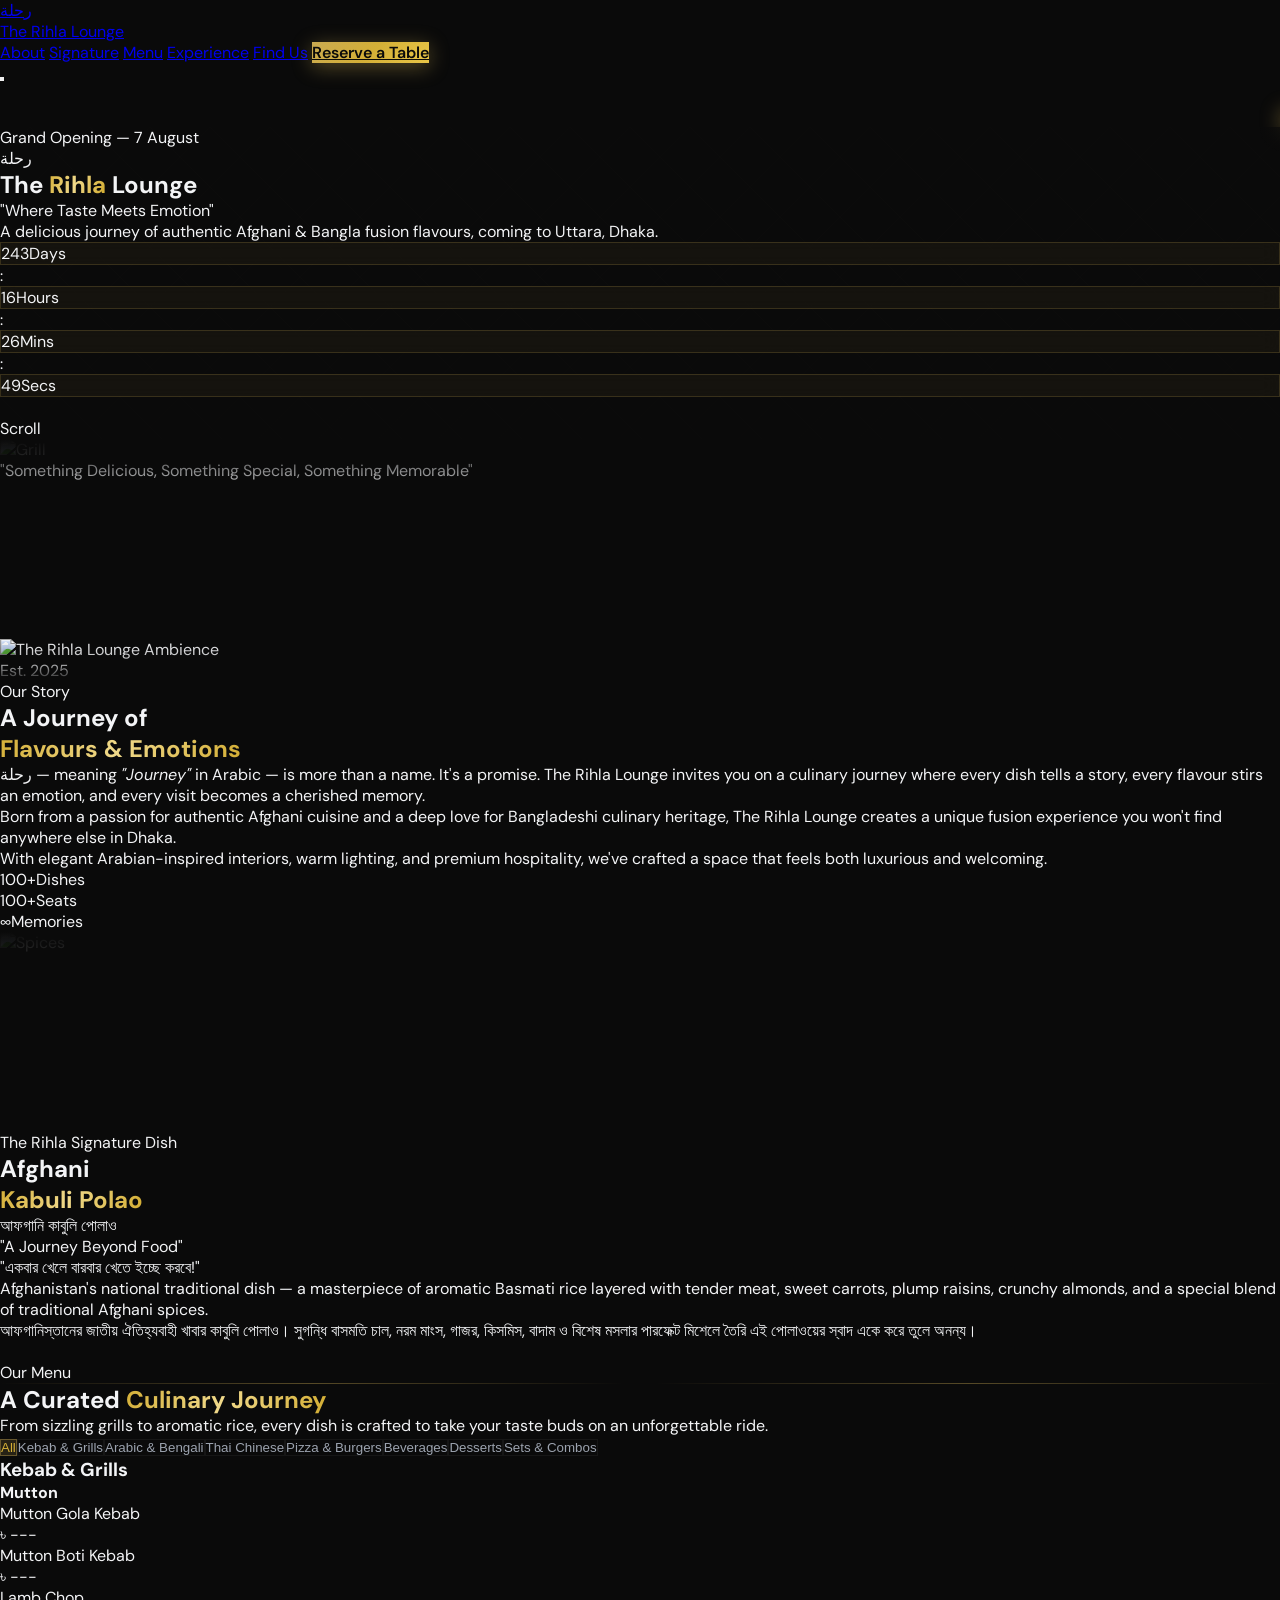
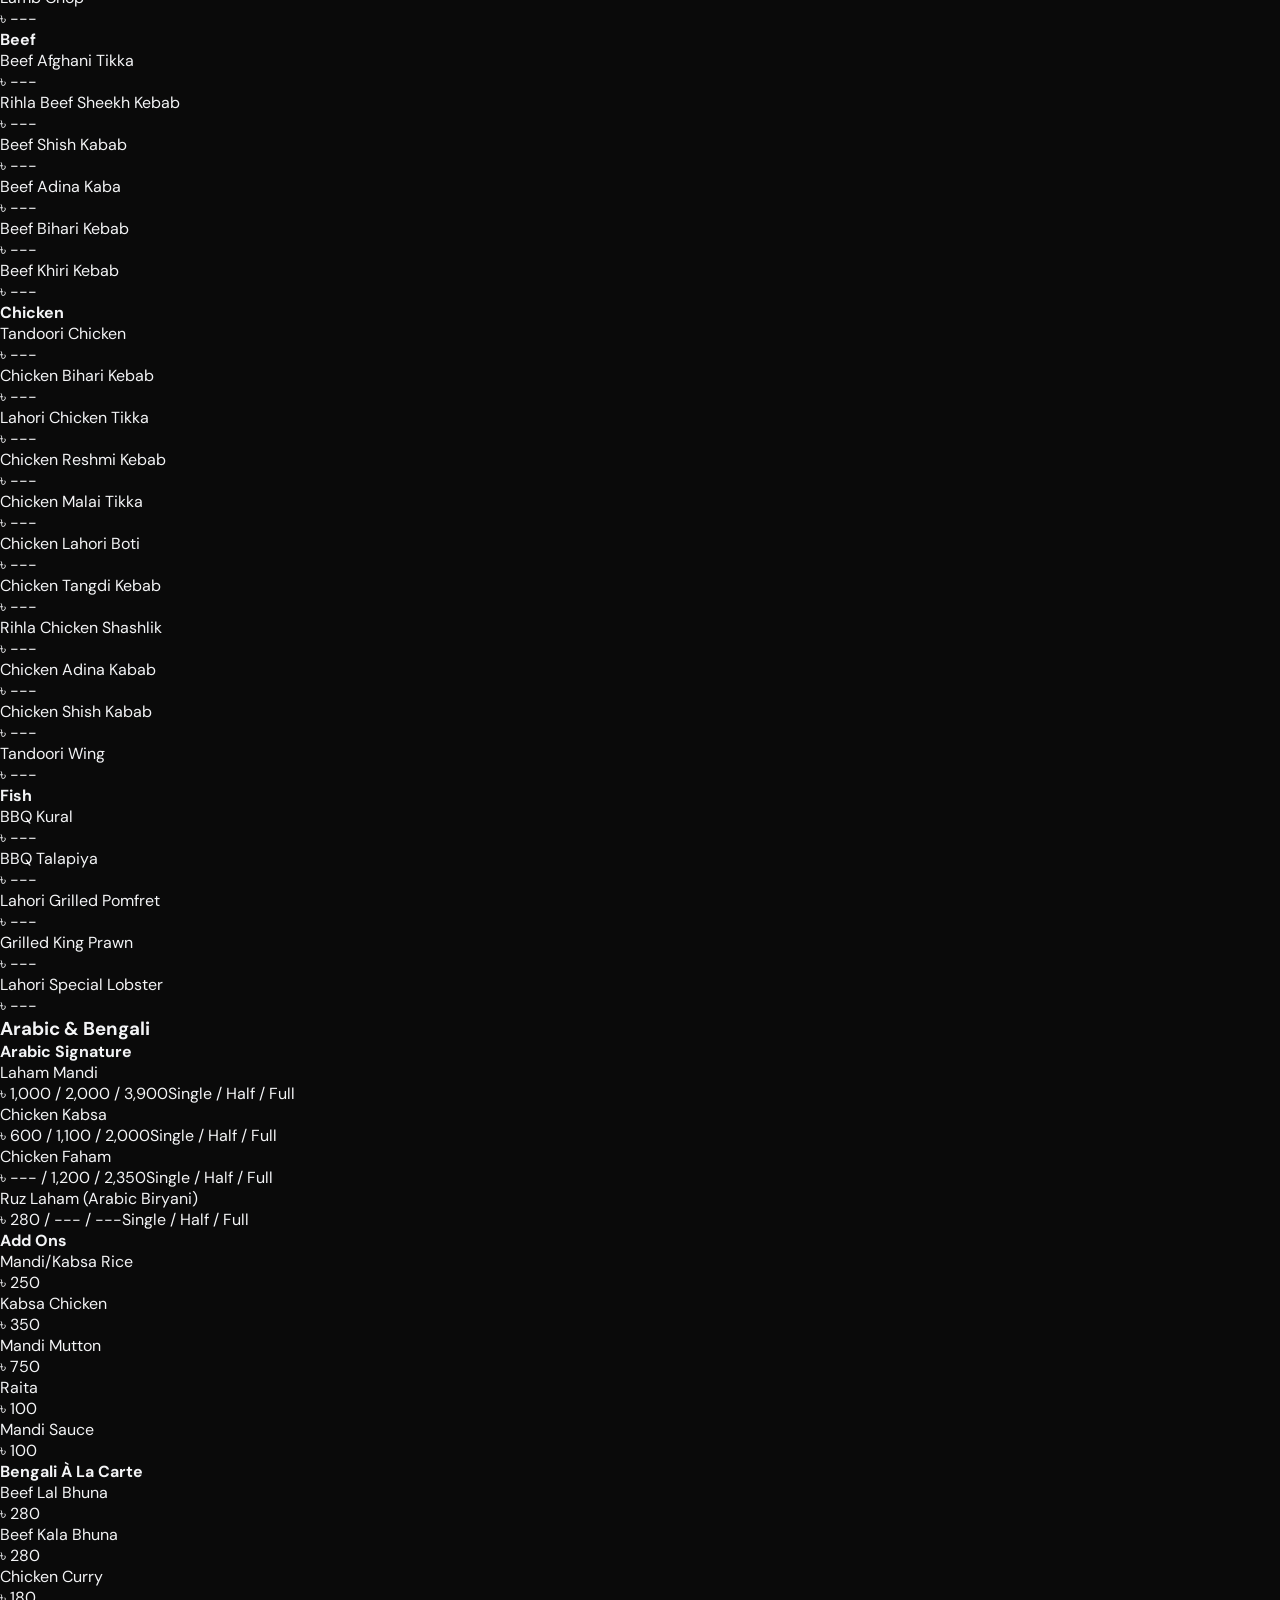
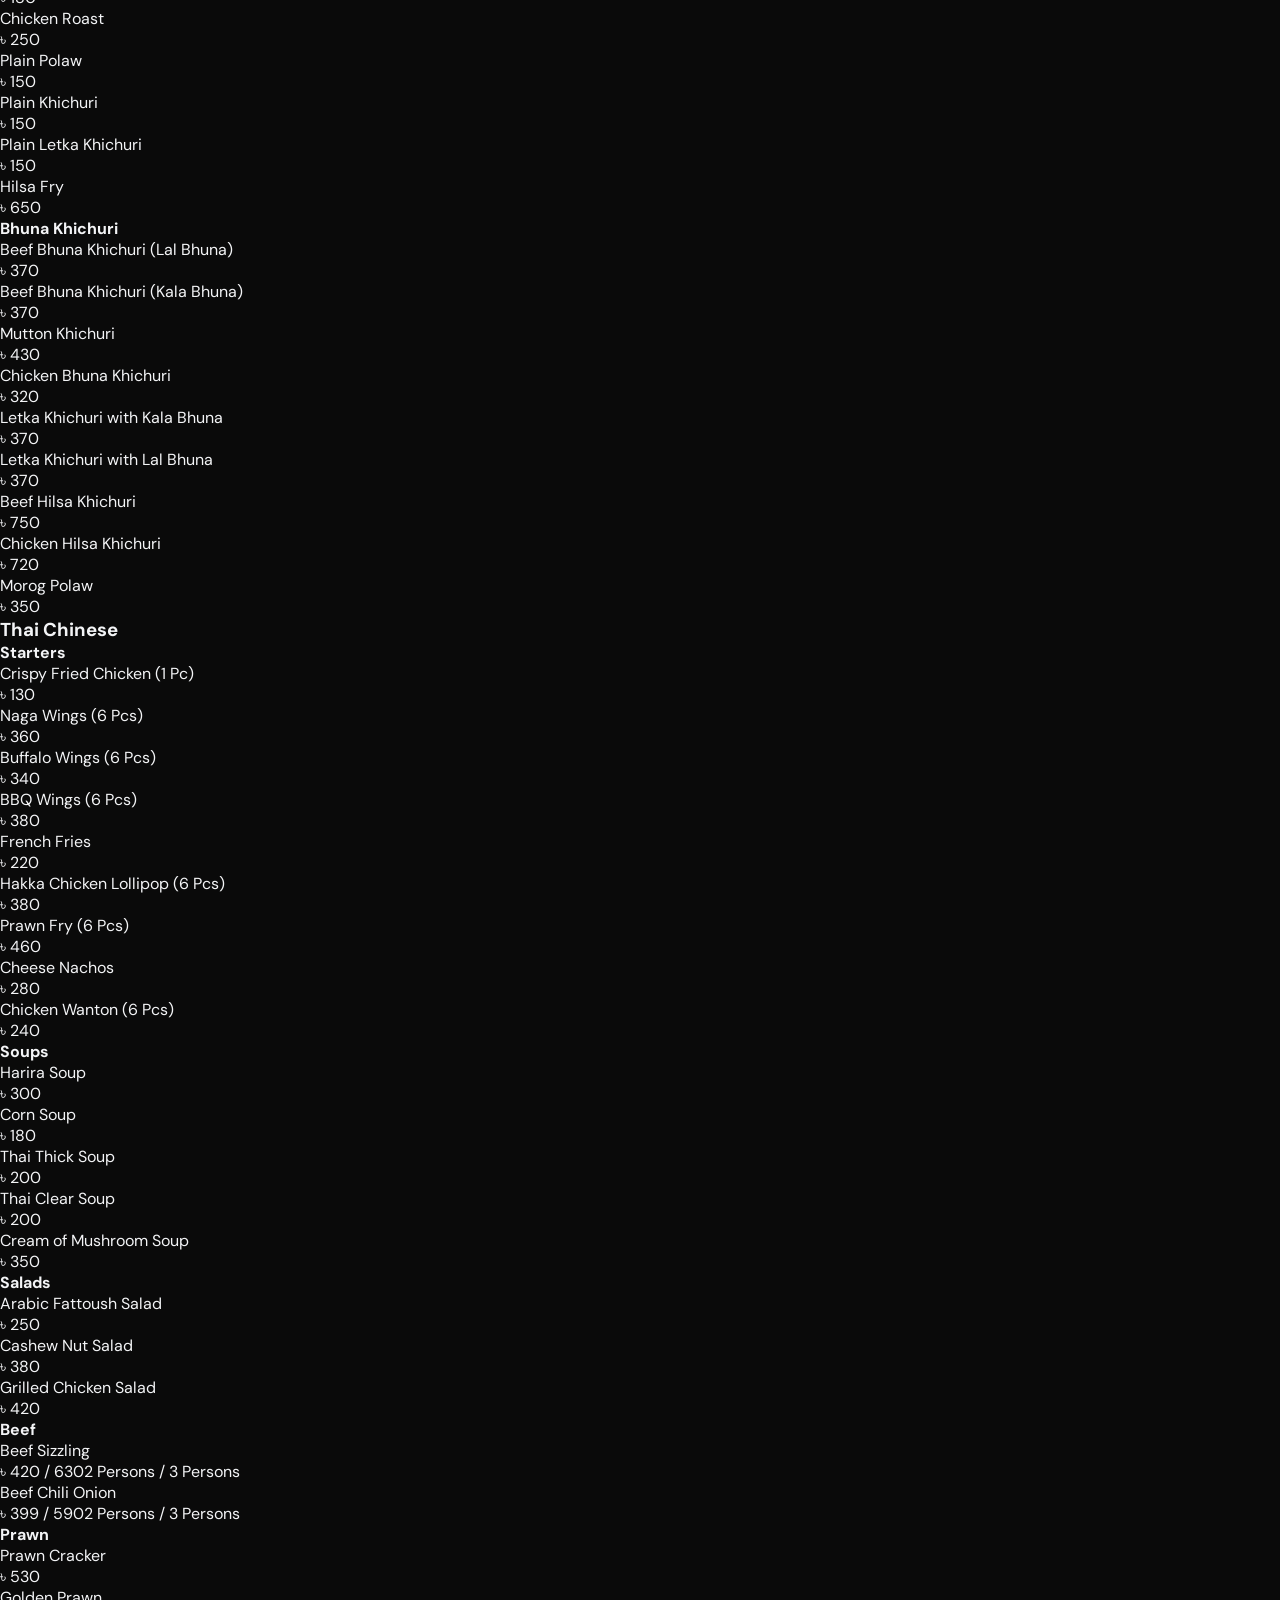
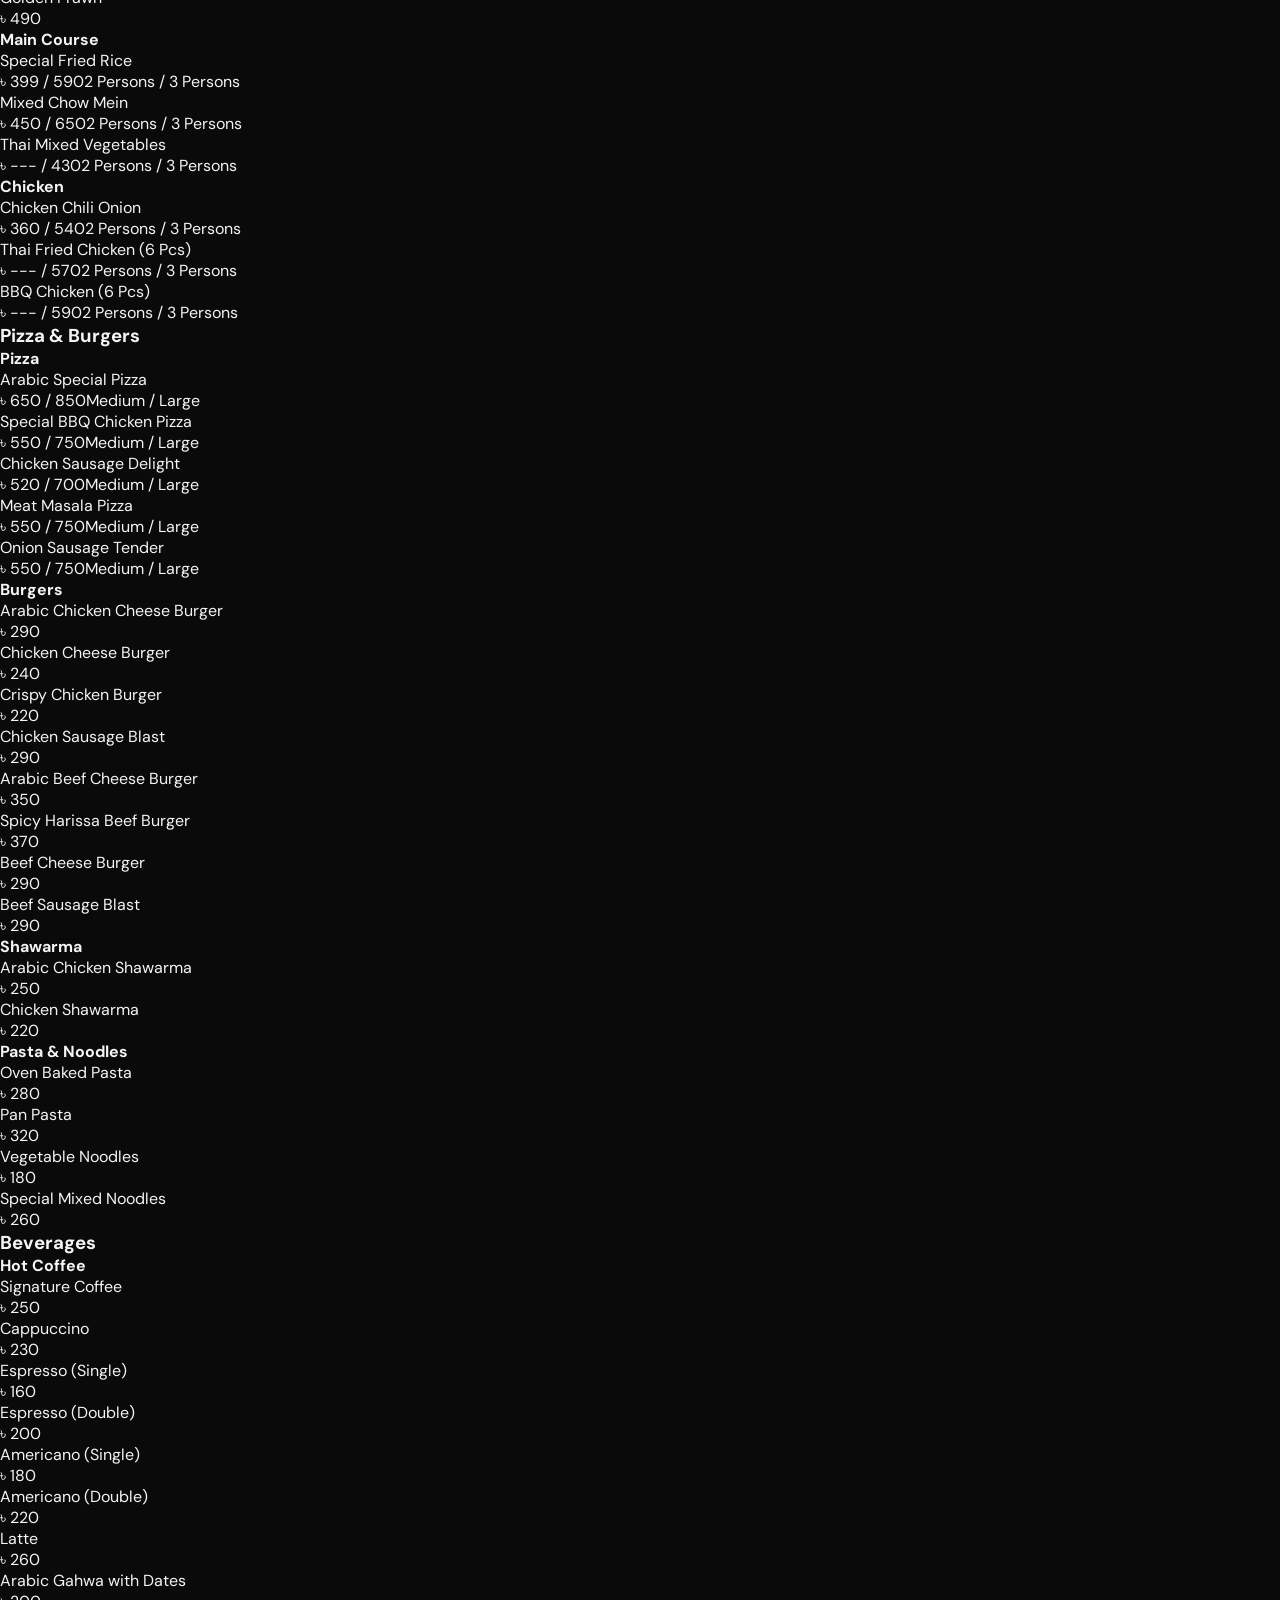
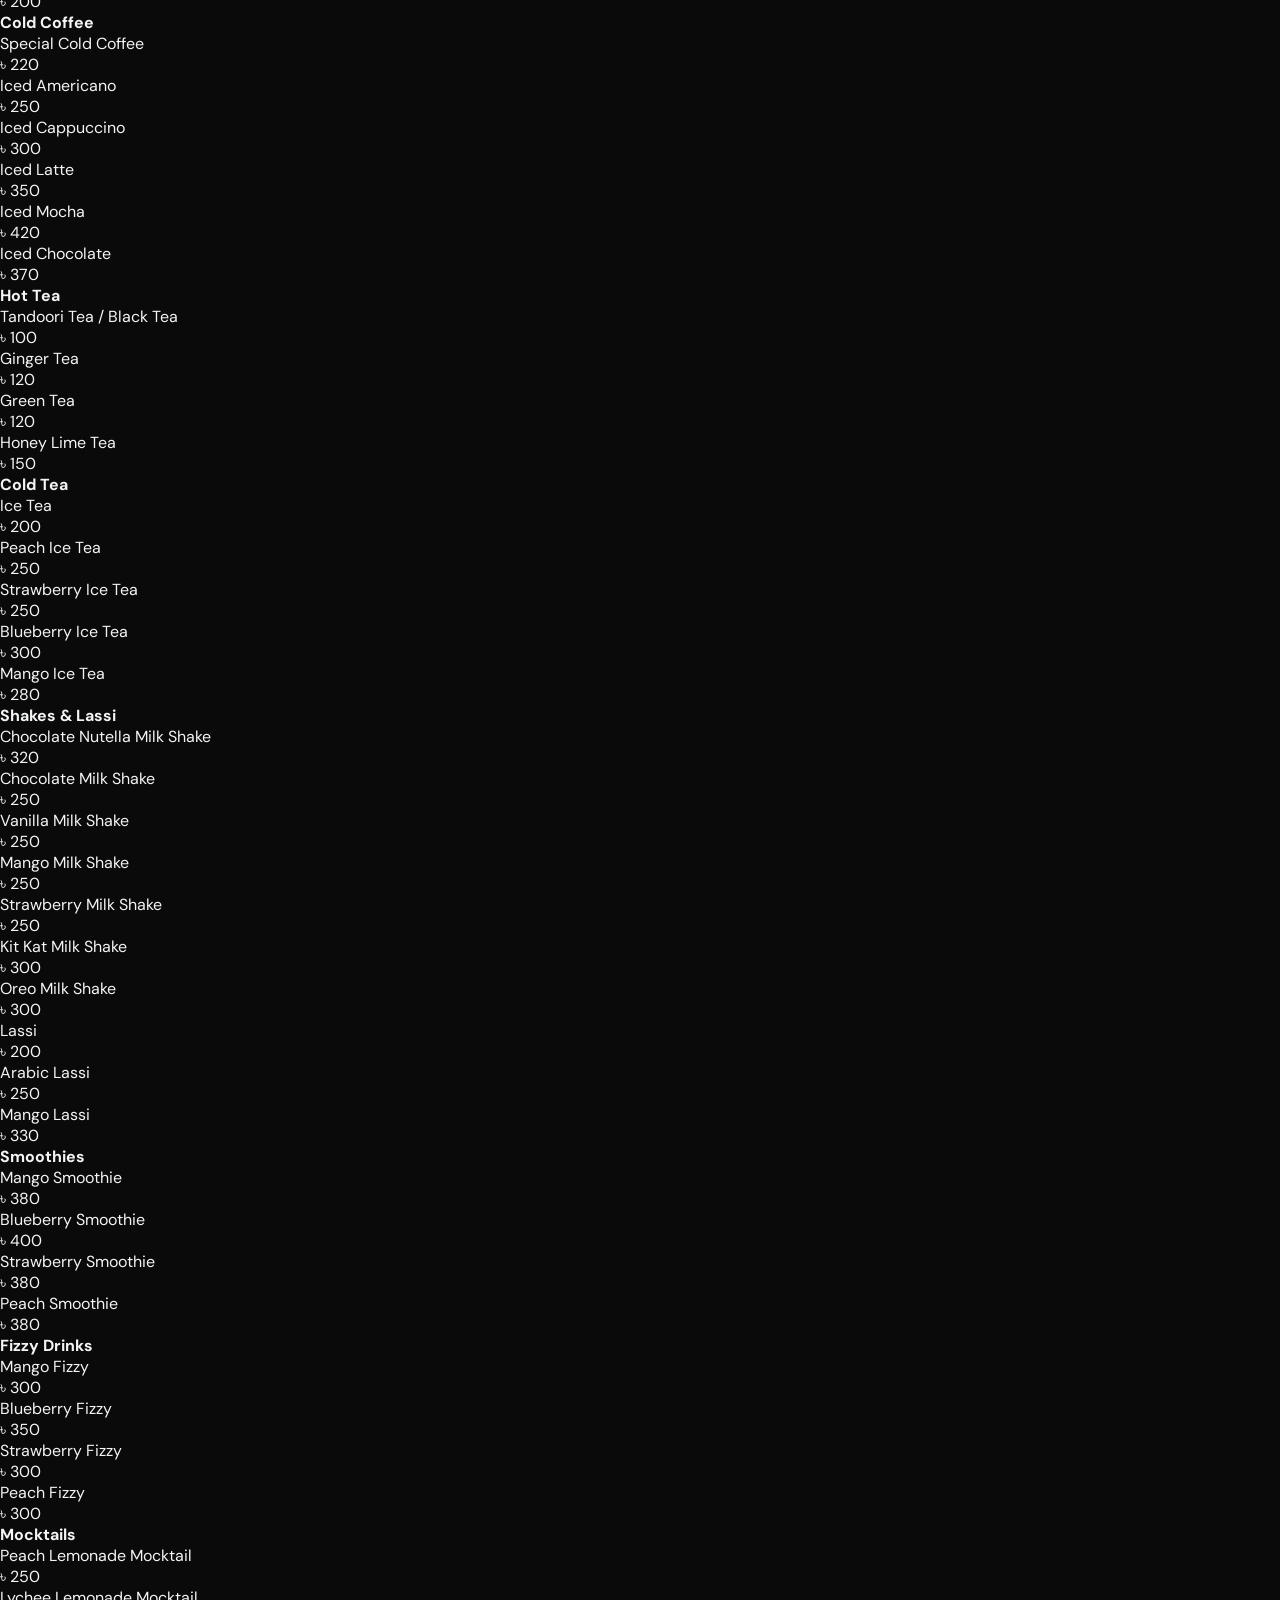
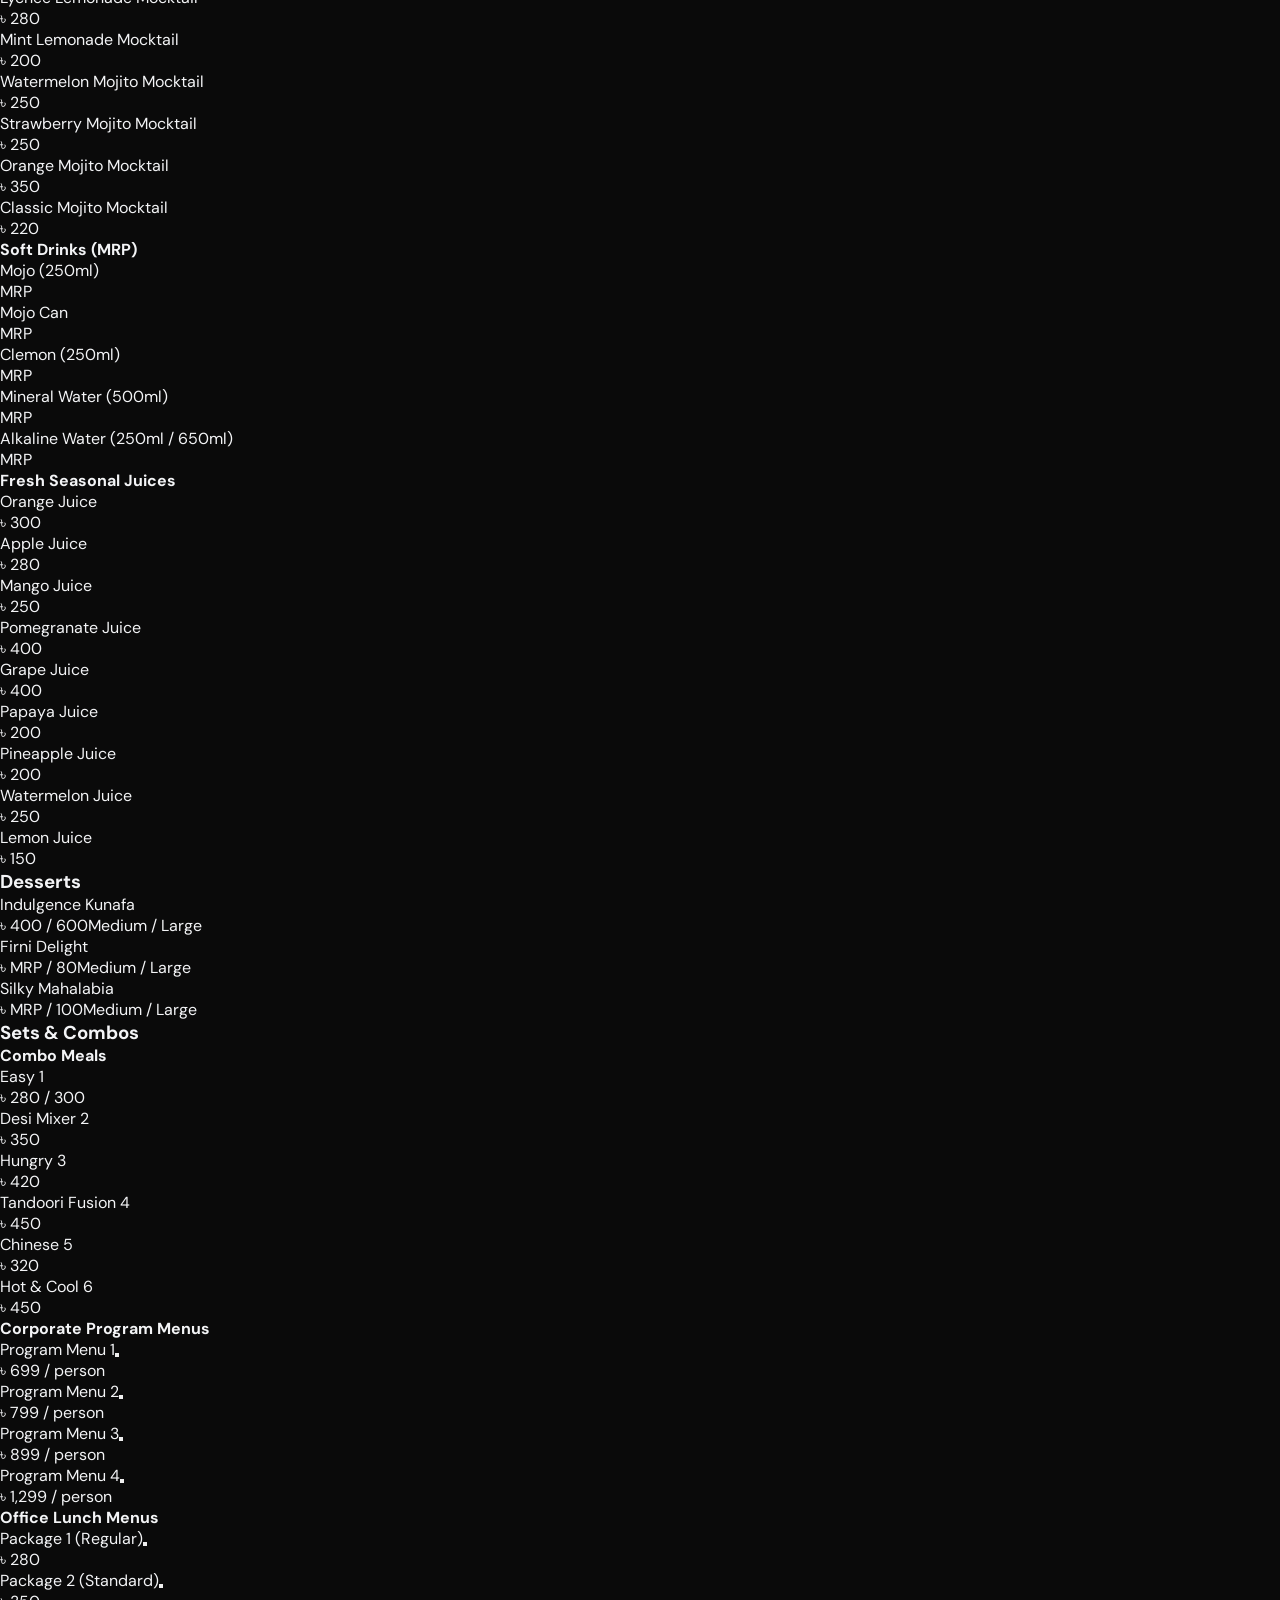
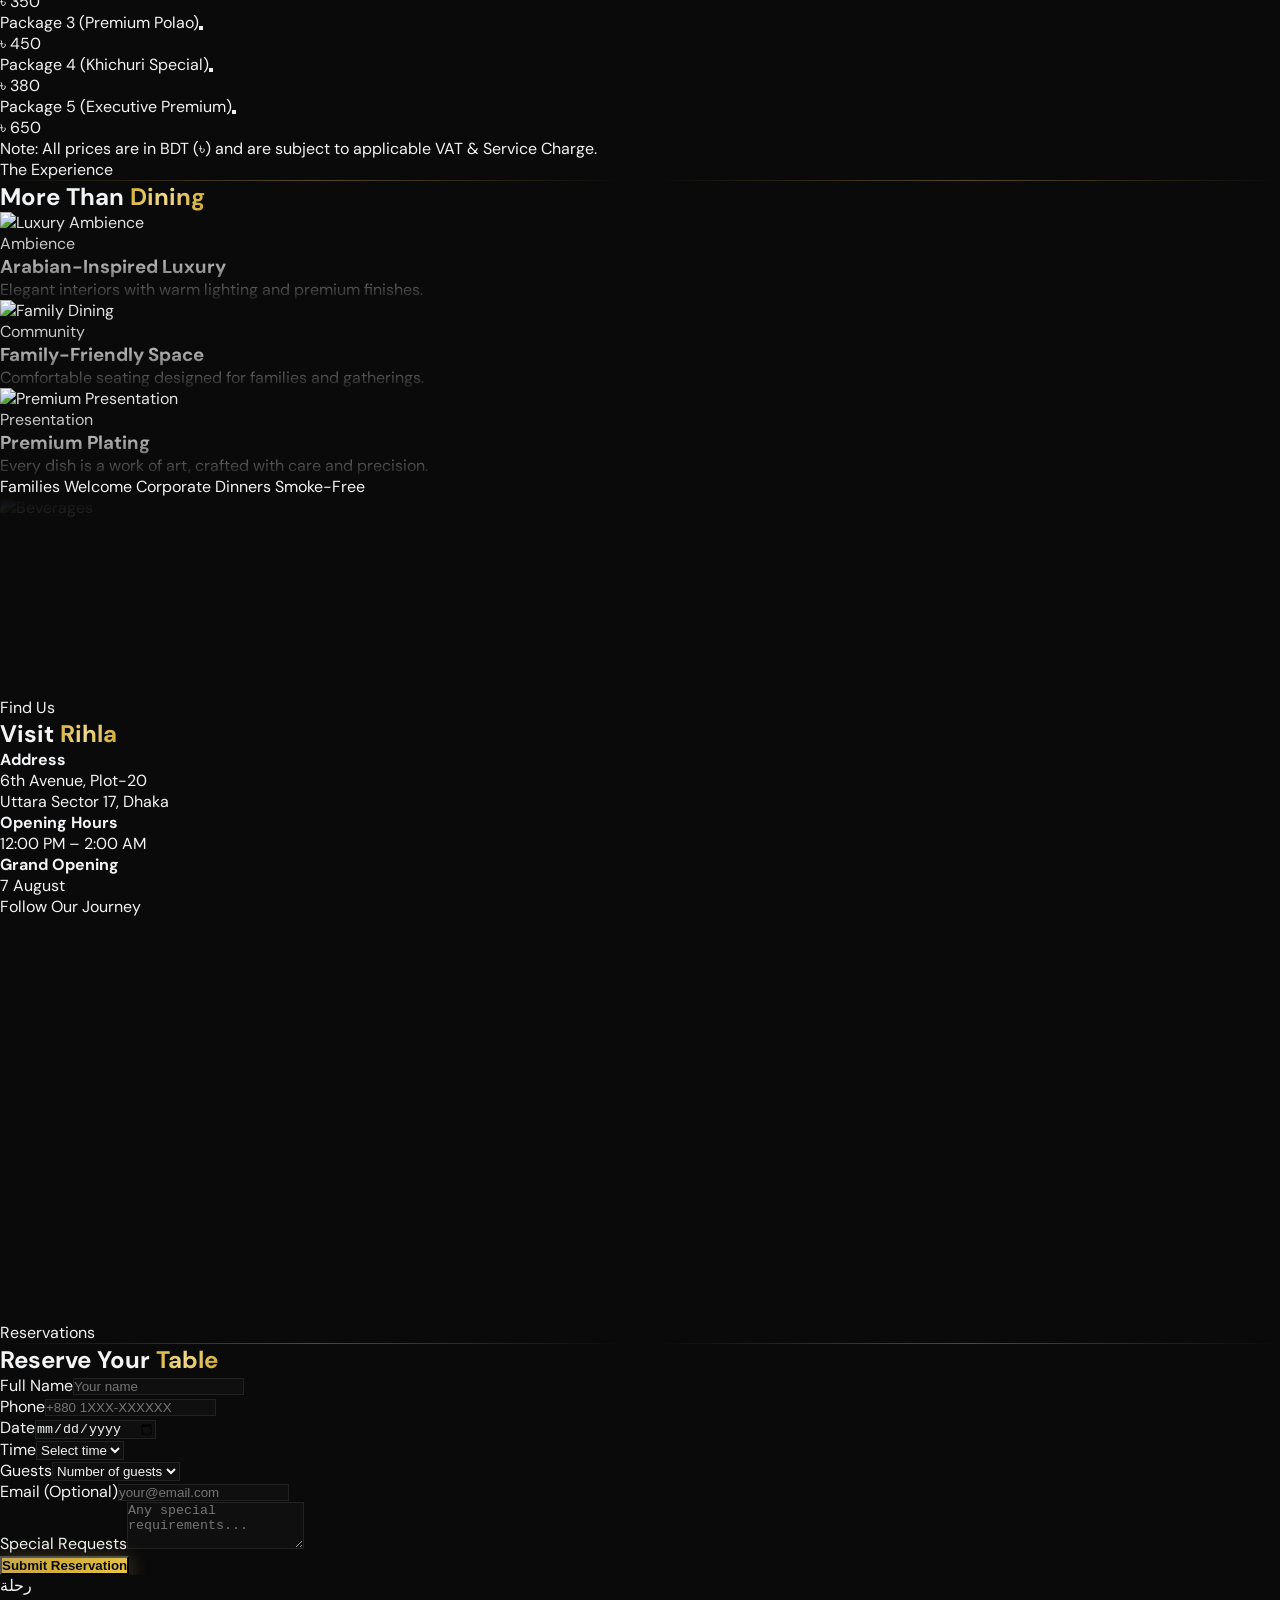
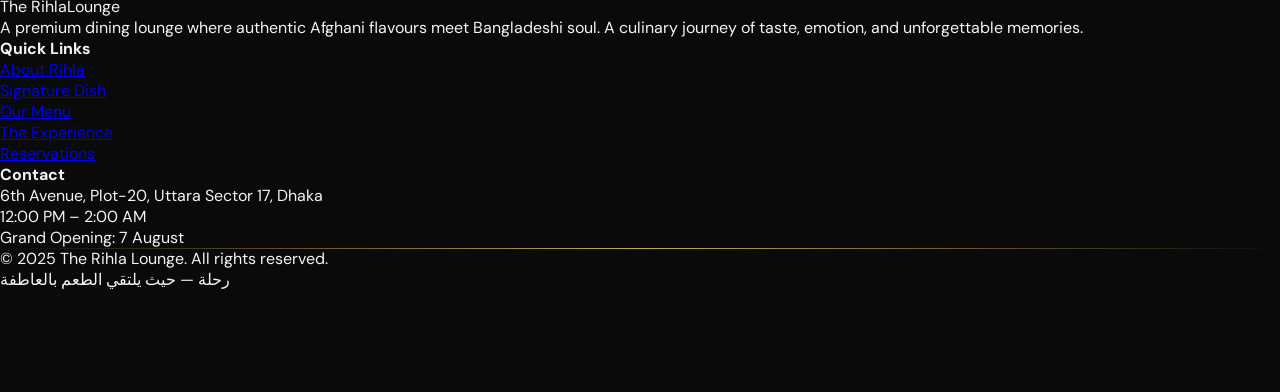
==== index.html @ 46924fee "Add menu data and styling for restaurant website - Implemented menu data structure in main.js with c" ====
<!DOCTYPE html>
<html lang="en">
<head>
  <meta charset="UTF-8">
  <meta name="viewport" content="width=device-width, initial-scale=1.0">
  <title>The Rihla (رحلة) Lounge | Where Taste Meets Emotion</title>
  <meta name="description" content="A luxury lounge experience combining authentic Afghani flavours with Bangladeshi culinary influences. Grand Opening 7 August, Uttara, Dhaka.">
  <link rel="icon" type="image/png" href="https://i.ibb.co/4nXE5pjM/Rihla-Logo-no-BG.png">
  <link rel="preconnect" href="https://fonts.googleapis.com">
  <link rel="preconnect" href="https://fonts.gstatic.com" crossorigin>
  <link href="https://fonts.googleapis.com/css2?family=Playfair+Display:ital,wght@0,400;0,500;0,600;0,700;1,400;1,500&family=DM+Sans:wght@300;400;500;600;700&family=Amiri:wght@400;700&display=swap" rel="stylesheet">
  <script src="https://cdn.tailwindcss.com"></script>
  <script src="https://code.iconify.design/3/3.1.0/iconify.min.js"></script>
  <script>
    tailwind.config = {
      theme: {
        extend: {
          colors: {
            gold: { 50: '#FDF8E8', 100: '#F9EDC4', 200: '#F0D98A', 300: '#E8C547', 400: '#D4AF37', 500: '#C8A951', 600: '#B8942E', 700: '#96751F', 800: '#6B5416', 900: '#3D300D' },
            dark: { 50: '#2A2A2A', 100: '#1F1F1F', 200: '#1A1A1A', 300: '#151515', 400: '#111111', 500: '#0D0D0D', 600: '#0A0A0A', 700: '#070707',* 800: '#050505', 900: '#030303' }
          },
          fontFamily: { display: ['Playfair Display', 'serif'], body: ['DM Sans', 'sans-serif'], arabic: ['Amiri', 'serif'] }
        }
      }
    }
  </script>
<link rel="stylesheet" href="styles.css">
</head>
<body>

  <!-- NAVIGATION -->
  <nav id="navbar" class="fixed top-0 left-0 right-0 z-50 transition-all duration-500" style="background: transparent; border-bottom: 1px solid transparent;">
    <div class="max-w-7xl mx-auto px-6 h-20 flex items-center justify-between">
      <a href="#hero" class="flex items-center group">
        <div class="w-10 h-10 rounded-full border border-gold-500/50 flex items-center justify-center group-hover:border-gold-400 transition-colors">
          <span class="font-arabic text-gold-400 text-lg leading-none">رحلة</span>
        </div>
        <div class="ml-3">
          <span class="font-display text-lg font-semibold tracking-wide text-white">The Rihla</span>
          <span class="block text-[10px] uppercase tracking-[0.2em] text-gold-500/70 -mt-0.5">Lounge</span>
        </div>
      </a>
      <div class="hidden lg:flex items-center gap-8">
        <a href="#about" class="text-sm text-neutral-400 hover:text-gold-400 transition-colors">About</a>
        <a href="#signature" class="text-sm text-neutral-400 hover:text-gold-400 transition-colors">Signature</a>
        <a href="#menu" class="text-sm text-neutral-400 hover:text-gold-400 transition-colors">Menu</a>
        <a href="#experience" class="text-sm text-neutral-400 hover:text-gold-400 transition-colors">Experience</a>
        <a href="#location" class="text-sm text-neutral-400 hover:text-gold-400 transition-colors">Find Us</a>
        <a href="#reservation" class="btn-gold px-6 py-2.5 rounded-full text-sm">Reserve a Table</a>
      </div>
      <button id="menuBtn" class="lg:hidden w-10 h-10 flex flex-col items-center justify-center gap-1.5" aria-label="Menu">
        <span class="w-6 h-0.5 bg-gold-400 transition-all duration-300" id="bar1"></span>
        <span class="w-6 h-0.5 bg-gold-400 transition-all duration-300" id="bar2"></span>
        <span class="w-4 h-0.5 bg-gold-400 transition-all duration-300 ml-auto" id="bar3"></span>
      </button>
    </div>
  </nav>

  <!-- MOBILE MENU -->
  <div id="mobileMenu" class="mobile-menu fixed inset-0 z-40 backdrop-blur-xl flex flex-col items-center justify-center gap-8">
    <a href="#about" class="mobile-link text-2xl font-display text-white hover:text-gold-400 transition-colors">About</a>
    <a href="#signature" class="mobile-link text-2xl font-display text-white hover:text-gold-400 transition-colors">Signature</a>
    <a href="#menu" class="mobile-link text-2xl font-display text-white hover:text-gold-400 transition-colors">Menu</a>
    <a href="#experience" class="mobile-link text-2xl font-display text-white hover:text-gold-400 transition-colors">Experience</a>
    <a href="#location" class="mobile-link text-2xl font-display text-white hover:text-gold-400 transition-colors">Find Us</a>
    <div class="mt-4"><a href="#reservation" class="mobile-link btn-gold px-8 py-3 rounded-full text-sm">Reserve a Table</a></div>
  </div>

  <!-- HERO -->
  <section id="hero" class="bg-section bg-hero min-h-screen flex items-center justify-center arabian-pattern overflow-hidden">
    <div class="hero-glow absolute inset-0"></div>
    <div class="absolute top-1/4 left-1/2 -translate-x-1/2 -translate-y-1/2 w-[600px] h-[600px] bg-gold-500/5 rounded-full blur-[120px]"></div>
    <div id="particles" class="absolute inset-0 pointer-events-none"></div>
    <div class="relative z-10 text-center px-6 max-w-4xl mx-auto pt-20">
      <div class="reveal inline-flex items-center gap-2.5 px-5 py-2 rounded-full border border-gold-500/20 bg-gold-500/5 backdrop-blur-md mb-8">
        <span class="w-2 h-2 rounded-full bg-gold-400 pulse-dot"></span>
        <span class="text-xs uppercase tracking-[0.2em] text-gold-400 font-medium">Grand Opening — 7 August</span>
      </div>
      <p class="reveal reveal-delay-1 font-arabic text-4xl md:text-5xl text-gold-500/30 mb-4">رحلة</p>
      <h1 class="reveal reveal-delay-1 font-display text-5xl md:text-7xl lg:text-8xl font-semibold tracking-tight leading-[1.05] mb-6">
        <span class="text-white">The </span><span class="gold-shimmer">Rihla</span>
        <span class="block text-3xl md:text-4xl lg:text-5xl font-normal text-neutral-400 mt-2 tracking-wide">Lounge</span>
      </h1>
      <div class="reveal reveal-delay-2 flex items-center justify-center gap-4 mb-6">
        <div class="w-16 h-px bg-gradient-to-r from-transparent to-gold-500/50"></div>
        <span class="iconify text-gold-500/60" data-icon="lucide:sparkles" data-width="16"></span>
        <div class="w-16 h-px bg-gradient-to-l from-transparent to-gold-500/50"></div>
      </div>
      <p class="reveal reveal-delay-2 font-display text-xl md:text-2xl text-gold-300/80 italic mb-3">"Where Taste Meets Emotion"</p>
      <p class="reveal reveal-delay-3 text-neutral-500 text-sm md:text-base max-w-xl mx-auto mb-10">A delicious journey of authentic Afghani & Bangla fusion flavours, coming to Uttara, Dhaka.</p>
      <div class="reveal reveal-delay-3 flex items-center justify-center gap-3 md:gap-5 mb-12">
        <div class="countdown-box rounded-xl px-4 py-3 md:px-6 md:py-4 min-w-[70px] md:min-w-[85px]"><span id="days" class="block text-2xl md:text-3xl font-display font-semibold text-gold-400">--</span><span class="text-[10px] uppercase tracking-widest text-neutral-500">Days</span></div>
        <span class="text-gold-500/40 text-2xl font-light">:</span>
        <div class="countdown-box rounded-xl px-4 py-3 md:px-6 md:py-4 min-w-[70px] md:min-w-[85px]"><span id="hours" class="block text-2xl md:text-3xl font-display font-semibold text-gold-400">--</span><span class="text-[10px] uppercase tracking-widest text-neutral-500">Hours</span></div>
        <span class="text-gold-500/40 text-2xl font-light">:</span>
        <div class="countdown-box rounded-xl px-4 py-3 md:px-6 md:py-4 min-w-[70px] md:min-w-[85px]"><span id="minutes" class="block text-2xl md:text-3xl font-display font-semibold text-gold-400">--</span><span class="text-[10px] uppercase tracking-widest text-neutral-500">Mins</span></div>
        <span class="text-gold-500/40 text-2xl font-light">:</span>
        <div class="countdown-box rounded-xl px-4 py-3 md:px-6 md:py-4 min-w-[70px] md:min-w-[85px]"><span id="seconds" class="block text-2xl md:text-3xl font-display font-semibold text-gold-400">--</span><span class="text-[10px] uppercase tracking-widest text-neutral-500">Secs</span></div>
      </div>
      <div class="reveal reveal-delay-4 flex flex-col sm:flex-row items-center justify-center gap-4">
        <a href="#reservation" class="btn-gold px-8 py-3.5 rounded-full text-sm tracking-wide">Reserve Your Table</a>
        <a href="#menu" class="btn-outline-gold px-8 py-3.5 rounded-full text-sm tracking-wide">Explore Menu</a>
      </div>
    </div>
    <div class="absolute bottom-8 left-1/2 -translate-x-1/2 flex flex-col items-center gap-2 animate-bounce">
      <span class="text-[10px] uppercase tracking-widest text-neutral-600">Scroll</span>
      <span class="iconify text-gold-500/40" data-icon="lucide:chevron-down" data-width="18"></span>
    </div>
  </section>

  <!-- IMAGE DIVIDER 1 -->
  <div class="img-divider">
    <img src="https://picsum.photos/seed/smoky-charcoal-grill-meat/1920/400.jpg" alt="Grill" loading="lazy">
    <div class="absolute inset-0 z-10 flex items-center justify-center">
      <p class="reveal font-display text-lg md:text-2xl text-white/80 italic tracking-wide">"Something Delicious, Something Special, Something Memorable"</p>
    </div>
  </div>

  <!-- ABOUT -->
  <section id="about" class="bg-section bg-about py-24 md:py-32">
    <div class="max-w-7xl mx-auto px-6">
      <div class="grid md:grid-cols-2 gap-12 md:gap-20 items-center">
        <div class="reveal img-overlay rounded-2xl">
          <img src="https://picsum.photos/seed/rihla-luxury-ambience-gold/700/900.jpg" alt="The Rihla Lounge Ambience" class="w-full h-[400px] md:h-[550px] object-cover rounded-2xl">
          <div class="absolute bottom-6 left-6 z-10"><span class="inline-block px-4 py-1.5 rounded-full bg-gold-500/10 border border-gold-500/20 text-gold-400 text-xs uppercase tracking-widest backdrop-blur-md">Est. 2025</span></div>
        </div>
        <div>
          <div class="reveal"><span class="text-xs uppercase tracking-[0.25em] text-gold-500/70 font-medium">Our Story</span><div class="w-12 h-0.5 bg-gold-500/40 mt-3 mb-6"></div></div>
          <h2 class="reveal reveal-delay-1 font-display text-3xl md:text-5xl font-semibold leading-tight mb-6">A Journey of<br><span class="gold-shimmer">Flavours & Emotions</span></h2>
          <div class="reveal reveal-delay-2 space-y-4 text-neutral-400 text-sm md:text-base leading-relaxed">
            <p><span class="font-arabic text-gold-400 text-lg">رحلة</span> — meaning <em>"Journey"</em> in Arabic — is more than a name. It's a promise. The Rihla Lounge invites you on a culinary journey where every dish tells a story, every flavour stirs an emotion, and every visit becomes a cherished memory.</p>
            <p>Born from a passion for authentic Afghani cuisine and a deep love for Bangladeshi culinary heritage, The Rihla Lounge creates a unique fusion experience you won't find anywhere else in Dhaka.</p>
            <p>With elegant Arabian-inspired interiors, warm lighting, and premium hospitality, we've crafted a space that feels both luxurious and welcoming.</p>
          </div>
          <div class="reveal reveal-delay-3 grid grid-cols-3 gap-6 mt-10 pt-10 border-t border-white/5">
            <div><span class="block text-2xl md:text-3xl font-display font-semibold text-gold-400">100+</span><span class="text-xs text-neutral-500 uppercase tracking-wider">Dishes</span></div>
            <div><span class="block text-2xl md:text-3xl font-display font-semibold text-gold-400">100+</span><span class="text-xs text-neutral-500 uppercase tracking-wider">Seats</span></div>
            <div><span class="block text-2xl md:text-3xl font-display font-semibold text-gold-400">∞</span><span class="text-xs text-neutral-500 uppercase tracking-wider">Memories</span></div>
          </div>
        </div>
      </div>
    </div>
  </section>

  <!-- IMAGE DIVIDER 2 -->
  <div class="img-divider">
    <img src="https://picsum.photos/seed/arabic-spices-saffron-golden/1920/400.jpg" alt="Spices" loading="lazy">
  </div>

  <!-- SIGNATURE DISH -->
  <section id="signature" class="bg-section bg-signature py-24 md:py-32 overflow-hidden">
    <div class="max-w-7xl mx-auto px-6">
      <div class="max-w-xl">
        <div class="reveal"><span class="inline-flex items-center gap-2 px-4 py-1.5 rounded-full border border-gold-500/20 bg-gold-500/10 backdrop-blur-md mb-6"><span class="iconify text-gold-400" data-icon="lucide:crown" data-width="13"></span><span class="text-[10px] uppercase tracking-[0.2em] text-gold-400 font-medium">The Rihla Signature Dish</span></span></div>
        <h2 class="reveal reveal-delay-1 font-display text-3xl md:text-5xl font-semibold leading-tight mb-1">Afghani<br><span class="gold-shimmer">Kabuli Polao</span></h2>
        <p class="reveal reveal-delay-1 font-arabic text-2xl md:text-3xl text-gold-500/40 mb-5">আফগানি কাবুলি পোলাও</p>
        <p class="reveal reveal-delay-2 font-display text-lg text-gold-400/70 italic mb-2">"A Journey Beyond Food"</p>
        <p class="reveal reveal-delay-2 text-warm-400/80 text-sm mb-6">"একবার খেলে বারবার খেতে ইচ্ছে করবে!"</p>
        <div class="reveal reveal-delay-2 space-y-4 text-neutral-400 text-sm md:text-base leading-relaxed mb-8">
          <p>Afghanistan's national traditional dish — a masterpiece of aromatic Basmati rice layered with tender meat, sweet carrots, plump raisins, crunchy almonds, and a special blend of traditional Afghani spices.</p>
          <p class="text-neutral-500 text-sm leading-relaxed">আফগানিস্তানের জাতীয় ঐতিহ্যবাহী খাবার কাবুলি পোলাও। সুগন্ধি বাসমতি চাল, নরম মাংস, গাজর, কিসমিস, বাদাম ও বিশেষ মসলার পারফেক্ট মিশেলে তৈরি এই পোলাওয়ের স্বাদ একে করে তুলে অনন্য।</p>
        </div>
        <div class="reveal reveal-delay-3 flex flex-wrap gap-3">
          <span class="px-4 py-1.5 rounded-full border border-gold-500/15 bg-gold-500/5 text-gold-400/80 text-xs">Basmati Rice</span>
          <span class="px-4 py-1.5 rounded-full border border-gold-500/15 bg-gold-500/5 text-gold-400/80 text-xs">Tender Meat</span>
          <span class="px-4 py-1.5 rounded-full border border-gold-500/15 bg-gold-500/5 text-gold-400/80 text-xs">Carrots & Raisins</span>
          <span class="px-4 py-1.5 rounded-full border border-gold-500/15 bg-gold-500/5 text-gold-400/80 text-xs">Almonds</span>
          <span class="px-4 py-1.5 rounded-full border border-gold-500/15 bg-gold-500/5 text-gold-400/80 text-xs">Special Spices</span>
        </div>
      </div>
    </div>
  </section>

  <!-- MENU SECTION -->
  <section id="menu" class="relative py-24 md:py-32">
    <div class="absolute inset-0 arabian-pattern"></div>
    <div class="relative z-10 max-w-5xl mx-auto px-6">
      <div class="text-center mb-12">
        <span class="reveal text-xs uppercase tracking-[0.25em] text-gold-500/70 font-medium">Our Menu</span>
        <div class="reveal reveal-delay-1 ornament-divider max-w-xs mx-auto mt-4 mb-6"><span class="iconify text-gold-500/50" data-icon="lucide:utensils" data-width="16"></span></div>
        <h2 class="reveal reveal-delay-1 font-display text-3xl md:text-5xl font-semibold mb-4">A Curated <span class="gold-shimmer">Culinary Journey</span></h2>
        <p class="reveal reveal-delay-2 text-neutral-500 text-sm md:text-base max-w-xl mx-auto mb-10">From sizzling grills to aromatic rice, every dish is crafted to take your taste buds on an unforgettable ride.</p>
      </div>
      <div class="reveal reveal-delay-2 flex flex-wrap justify-center gap-2 mb-10" id="menuTabs"></div>
      <div id="menuContent" class="bg-dark-300/30 backdrop-blur-sm border border-white/5 rounded-2xl p-6 md:p-10"></div>
      <p class="reveal text-center text-neutral-700 text-xs mt-6 tracking-wide">Note: All prices are in BDT (৳) and are subject to applicable VAT & Service Charge.</p>
    </div>
  </section>

  <!-- EXPERIENCE -->
  <section id="experience" class="relative py-24 md:py-32 overflow-hidden">
    <div class="absolute inset-0 section-glow-left"></div>
    <div class="relative z-10 max-w-7xl mx-auto px-6">
      <div class="text-center mb-16">
        <span class="reveal text-xs uppercase tracking-[0.25em] text-gold-500/70 font-medium">The Experience</span>
        <div class="reveal reveal-delay-1 ornament-divider max-w-xs mx-auto mt-4 mb-6"><span class="iconify text-gold-500/50" data-icon="lucide:gem" data-width="16"></span></div>
        <h2 class="reveal reveal-delay-1 font-display text-3xl md:text-5xl font-semibold mb-4">More Than <span class="gold-shimmer">Dining</span></h2>
      </div>
      <div class="grid md:grid-cols-3 gap-6">
        <div class="reveal img-overlay rounded-2xl group cursor-pointer">
          <img src="https://picsum.photos/seed/luxury-dining-dark-warm/500/650.jpg" alt="Luxury Ambience" class="w-full h-[350px] md:h-[420px] object-cover rounded-2xl">
          <div class="absolute bottom-6 left-6 right-6 z-10"><span class="block text-[10px] uppercase tracking-widest text-gold-400/70 mb-1">Ambience</span><h3 class="font-display text-xl font-semibold text-white">Arabian-Inspired Luxury</h3><p class="text-neutral-400 text-sm mt-1 opacity-0 group-hover:opacity-100 transition-opacity duration-300">Elegant interiors with warm lighting and premium finishes.</p></div>
        </div>
        <div class="reveal reveal-delay-1 img-overlay rounded-2xl group cursor-pointer">
          <img src="https://picsum.photos/seed/family-dinner-elegant-gold/500/650.jpg" alt="Family Dining" class="w-full h-[350px] md:h-[420px] object-cover rounded-2xl">
          <div class="absolute bottom-6 left-6 right-6 z-10"><span class="block text-[10px] uppercase tracking-widest text-gold-400/70 mb-1">Community</span><h3 class="font-display text-xl font-semibold text-white">Family-Friendly Space</h3><p class="text-neutral-400 text-sm mt-1 opacity-0 group-hover:opacity-100 transition-opacity duration-300">Comfortable seating designed for families and gatherings.</p></div>
        </div>
        <div class="reveal reveal-delay-2 img-overlay rounded-2xl group cursor-pointer">
          <img src="https://picsum.photos/seed/premium-food-plating-dark/500/650.jpg" alt="Premium Presentation" class="w-full h-[350px] md:h-[420px] object-cover rounded-2xl">
          <div class="absolute bottom-6 left-6 right-6 z-10"><span class="block text-[10px] uppercase tracking-widest text-gold-400/70 mb-1">Presentation</span><h3 class="font-display text-xl font-semibold text-white">Premium Plating</h3><p class="text-neutral-400 text-sm mt-1 opacity-0 group-hover:opacity-100 transition-opacity duration-300">Every dish is a work of art, crafted with care and precision.</p></div>
        </div>
      </div>
      <div class="reveal flex flex-wrap justify-center gap-3 mt-12">
        <span class="flex items-center gap-2 px-5 py-2.5 rounded-full border border-white/5 bg-white/[0.02] text-neutral-400 text-xs"><span class="iconify text-gold-500/60" data-icon="lucide:users" data-width="14"></span> Families Welcome</span>
        <span class="flex items-center gap-2 px-5 py-2.5 rounded-full border border-white/5 bg-white/[0.02] text-neutral-400 text-xs"><span class="iconify text-gold-500/60" data-icon="lucide:briefcase" data-width="14"></span> Corporate Dinners</span>
        <span class="flex items-center gap-2 px-5 py-2.5 rounded-full border border-white/5 bg-white/[0.02] text-neutral-400 text-xs"><span class="iconify text-gold-500/60" data-icon="lucide:wind" data-width="14"></span> Smoke-Free</span>
      </div>
    </div>
  </section>

  <!-- IMAGE DIVIDER 3 -->
  <div class="img-divider">
    <img src="https://picsum.photos/seed/dark-cocktail-mocktail-bar/1920/400.jpg" alt="Beverages" loading="lazy">
  </div>

  <!-- LOCATION -->
  <section id="location" class="relative py-24 md:py-32">
    <div class="absolute inset-0 section-glow-right"></div>
    <div class="relative z-10 max-w-7xl mx-auto px-6">
      <div class="grid md:grid-cols-2 gap-12 md:gap-16">
        <div>
          <div class="reveal"><span class="text-xs uppercase tracking-[0.25em] text-gold-500/70 font-medium">Find Us</span><div class="w-12 h-0.5 bg-gold-500/40 mt-3 mb-6"></div></div>
          <h2 class="reveal reveal-delay-1 font-display text-3xl md:text-5xl font-semibold leading-tight mb-8">Visit <span class="gold-shimmer">Rihla</span></h2>
          <div class="reveal reveal-delay-2 space-y-6">
            <div class="flex items-start gap-4"><div class="w-10 h-10 rounded-xl bg-gold-500/10 flex items-center justify-center flex-shrink-0 mt-0.5"><span class="iconify text-gold-400" data-icon="lucide:map-pin" data-width="18"></span></div><div><h4 class="text-sm font-semibold text-white mb-1">Address</h4><p class="text-neutral-400 text-sm leading-relaxed">6th Avenue, Plot-20<br>Uttara Sector 17, Dhaka</p></div></div>
            <div class="flex items-start gap-4"><div class="w-10 h-10 rounded-xl bg-gold-500/10 flex items-center justify-center flex-shrink-0 mt-0.5"><span class="iconify text-gold-400" data-icon="lucide:clock" data-width="18"></span></div><div><h4 class="text-sm font-semibold text-white mb-1">Opening Hours</h4><p class="text-neutral-400 text-sm">12:00 PM – 2:00 AM</p></div></div>
            <div class="flex items-start gap-4"><div class="w-10 h-10 rounded-xl bg-gold-500/10 flex items-center justify-center flex-shrink-0 mt-0.5"><span class="iconify text-gold-400" data-icon="lucide:calendar" data-width="18"></span></div><div><h4 class="text-sm font-semibold text-white mb-1">Grand Opening</h4><p class="text-gold-400 text-sm font-medium">7 August</p></div></div>
          </div>
          <div class="reveal reveal-delay-3 mt-10 pt-8 border-t border-white/5">
            <p class="text-xs uppercase tracking-widest text-neutral-600 mb-4">Follow Our Journey</p>
            <div class="flex items-center gap-3">
              <a href="#" class="w-10 h-10 rounded-xl border border-white/5 bg-white/[0.02] flex items-center justify-center hover:border-gold-500/30 transition-all"><span class="iconify text-neutral-400" data-icon="lucide:facebook" data-width="18"></span></a>
              <a href="#" class="w-10 h-10 rounded-xl border border-white/5 bg-white/[0.02] flex items-center justify-center hover:border-gold-500/30 transition-all"><span class="iconify text-neutral-400" data-icon="lucide:instagram" data-width="18"></span></a>
              <a href="#" class="w-10 h-10 rounded-xl border border-white/5 bg-white/[0.02] flex items-center justify-center hover:border-gold-500/30 transition-all"><span class="iconify text-neutral-400" data-icon="simple-icons:tiktok" data-width="16"></span></a>
              <a href="#" class="w-10 h-10 rounded-xl border border-white/5 bg-white/[0.02] flex items-center justify-center hover:border-gold-500/30 transition-all"><span class="iconify text-neutral-400" data-icon="lucide:youtube" data-width="18"></span></a>
            </div>
          </div>
        </div>
        <div class="reveal reveal-delay-1 rounded-2xl overflow-hidden border border-white/5 h-full min-h-[400px]">
          <iframe src="https://www.google.com/maps/embed?pb=!1m18!1m12!1m3!1d3652.5!2d90.38!3d23.86!2m3!1f0!2f0!3f0!3m2!1i1024!2i768!4f13.1!3m3!1m2!1s0x0%3A0x0!2sUttara+Sector+17+Dhaka!5e0!3m2!1sen!2sbd!4v1" width="100%" height="100%" style="border:0; min-height:400px; filter: grayscale(0.8) brightness(0.4) contrast(1.2);" allowfullscreen="" loading="lazy"></iframe>
        </div>
      </div>
    </div>
  </section>

  <!-- RESERVATION -->
  <section id="reservation" class="bg-section bg-reservation py-24 md:py-32 overflow-hidden">
    <div class="absolute inset-0 bg-gradient-to-b from-dark-600/80 via-dark-600/60 to-dark-600/80"></div>
    <div class="absolute top-1/2 left-1/2 -translate-x-1/2 -translate-y-1/2 w-[500px] h-[500px] bg-gold-500/5 rounded-full blur-[100px]"></div>
    <div class="relative z-10 max-w-2xl mx-auto px-6">
      <div class="text-center mb-12">
        <span class="reveal text-xs uppercase tracking-[0.25em] text-gold-500/70 font-medium">Reservations</span>
        <div class="reveal reveal-delay-1 ornament-divider max-w-xs mx-auto mt-4 mb-6"><span class="iconify text-gold-500/50" data-icon="lucide:calendar-check" data-width="16"></span></div>
        <h2 class="reveal reveal-delay-1 font-display text-3xl md:text-5xl font-semibold mb-4">Reserve Your <span class="gold-shimmer">Table</span></h2>
      </div>
      <form id="reservationForm" class="reveal reveal-delay-2 space-y-5" action="https://formspree.io/f/mrenaqbj" method="POST">
        <div class="grid sm:grid-cols-2 gap-5">
          <div><label class="block text-xs uppercase tracking-widest text-neutral-500 mb-2">Full Name</label><input type="text" name="name" required placeholder="Your name" class="w-full px-4 py-3.5 rounded-xl text-sm placeholder-neutral-700 focus:outline-none focus:border-gold-500/40 transition-all"></div>
          <div><label class="block text-xs uppercase tracking-widest text-neutral-500 mb-2">Phone</label><input type="tel" name="phone" required placeholder="+880 1XXX-XXXXXX" class="w-full px-4 py-3.5 rounded-xl text-sm placeholder-neutral-700 focus:outline-none focus:border-gold-500/40 transition-all"></div>
        </div>
        <div class="grid sm:grid-cols-2 gap-5">
          <div><label class="block text-xs uppercase tracking-widest text-neutral-500 mb-2">Date</label><input type="date" name="date" required class="w-full px-4 py-3.5 rounded-xl text-sm focus:outline-none focus:border-gold-500/40 transition-all [color-scheme:dark]"></div>
          <div><label class="block text-xs uppercase tracking-widest text-neutral-500 mb-2">Time</label><select name="time" required class="w-full px-4 py-3.5 rounded-xl text-sm focus:outline-none focus:border-gold-500/40 transition-all [color-scheme:dark] appearance-none cursor-pointer"><option value="" disabled selected>Select time</option><option value="12:00" class="bg-dark-400">12:00 PM</option><option value="13:00" class="bg-dark-400">1:00 PM</option><option value="18:00" class="bg-dark-400">6:00 PM</option><option value="19:00" class="bg-dark-400">7:00 PM</option><option value="20:00" class="bg-dark-400">8:00 PM</option><option value="21:00" class="bg-dark-400">9:00 PM</option><option value="22:00" class="bg-dark-400">10:00 PM</option></select></div>
        </div>
        <div class="grid sm:grid-cols-2 gap-5">
          <div><label class="block text-xs uppercase tracking-widest text-neutral-500 mb-2">Guests</label><select name="guests" required class="w-full px-4 py-3.5 rounded-xl text-sm focus:outline-none focus:border-gold-500/40 transition-all [color-scheme:dark] appearance-none cursor-pointer"><option value="" disabled selected>Number of guests</option><option value="2" class="bg-dark-400">2 Guests</option><option value="3" class="bg-dark-400">3 Guests</option><option value="4" class="bg-dark-400">4 Guests</option><option value="5" class="bg-dark-400">5 Guests</option><option value="6" class="bg-dark-400">6 Guests</option><option value="7-10" class="bg-dark-400">7–10 Guests</option><option value="10+" class="bg-dark-400">10+ Guests</option></select></div>
          <div><label class="block text-xs uppercase tracking-widest text-neutral-500 mb-2">Email (Optional)</label><input type="email" name="email" placeholder="your@email.com" class="w-full px-4 py-3.5 rounded-xl text-sm placeholder-neutral-700 focus:outline-none focus:border-gold-500/40 transition-all"></div>
        </div>
        <div><label class="block text-xs uppercase tracking-widest text-neutral-500 mb-2">Special Requests</label><textarea name="message" rows="3" placeholder="Any special requirements..." class="w-full px-4 py-3.5 rounded-xl text-sm placeholder-neutral-700 focus:outline-none focus:border-gold-500/40 transition-all resize-none"></textarea></div>
        <button type="submit" class="btn-gold w-full py-4 rounded-xl text-sm tracking-wide flex items-center justify-center gap-2"><span class="iconify" data-icon="lucide:send" data-width="16"></span> Submit Reservation</button>
      </form>
    </div>
  </section>

  <!-- FOOTER -->
  <footer class="relative border-t border-white/5">
    <div class="max-w-7xl mx-auto px-6 py-16">
      <div class="grid md:grid-cols-3 gap-12">
        <div>
          <div class="flex items-center gap-3 mb-5"><div class="w-10 h-10 rounded-full border border-gold-500/50 flex items-center justify-center"><span class="font-arabic text-gold-400 text-lg leading-none">رحلة</span></div><div><span class="font-display text-lg font-semibold text-white">The Rihla</span><span class="block text-[10px] uppercase tracking-[0.2em] text-gold-500/70 -mt-0.5">Lounge</span></div></div>
          <p class="text-neutral-500 text-sm leading-relaxed mb-6">A premium dining lounge where authentic Afghani flavours meet Bangladeshi soul. A culinary journey of taste, emotion, and unforgettable memories.</p>
        </div>
        <div>
          <h4 class="text-xs uppercase tracking-[0.2em] text-neutral-500 font-medium mb-5">Quick Links</h4>
          <ul class="space-y-3">
            <li><a href="#about" class="text-sm text-neutral-400 hover:text-gold-400 transition-colors">About Rihla</a></li>
            <li><a href="#signature" class="text-sm text-neutral-400 hover:text-gold-400 transition-colors">Signature Dish</a></li>
            <li><a href="#menu" class="text-sm text-neutral-400 hover:text-gold-400 transition-colors">Our Menu</a></li>
            <li><a href="#experience" class="text-sm text-neutral-400 hover:text-gold-400 transition-colors">The Experience</a></li>
            <li><a href="#reservation" class="text-sm text-neutral-400 hover:text-gold-400 transition-colors">Reservations</a></li>
          </ul>
        </div>
        <div>
          <h4 class="text-xs uppercase tracking-[0.2em] text-neutral-500 font-medium mb-5">Contact</h4>
          <ul class="space-y-4">
            <li class="flex items-start gap-3"><span class="iconify text-gold-500/50 mt-0.5 flex-shrink-0" data-icon="lucide:map-pin" data-width="15"></span><span class="text-sm text-neutral-400">6th Avenue, Plot-20, Uttara Sector 17, Dhaka</span></li>
            <li class="flex items-start gap-3"><span class="iconify text-gold-500/50 mt-0.5 flex-shrink-0" data-icon="lucide:clock" data-width="15"></span><span class="text-sm text-neutral-400">12:00 PM – 2:00 AM</span></li>
            <li class="flex items-start gap-3"><span class="iconify text-gold-500/50 mt-0.5 flex-shrink-0" data-icon="lucide:calendar" data-width="15"></span><span class="text-sm text-neutral-400">Grand Opening: 7 August</span></li>
          </ul>
        </div>
      </div>
      <div class="gold-line mt-12 pt-8 flex flex-col md:flex-row items-center justify-between gap-4">
        <p class="text-neutral-700 text-xs">&copy; 2025 The Rihla Lounge. All rights reserved.</p>
        <p class="text-neutral-800 text-[11px] font-arabic">رحلة — حيث يلتقي الطعم بالعاطفة</p>
      </div>
    </div>
  </footer>

  <!-- TOAST -->
  <div id="toast" class="toast fixed bottom-6 right-6 z-50 rounded-xl px-6 py-4 shadow-2xl flex items-center gap-3 max-w-sm">
    <div class="w-8 h-8 rounded-full bg-gold-500/20 flex items-center justify-center flex-shrink-0"><span class="iconify text-gold-400" data-icon="lucide:check" data-width="16"></span></div>
    <div><p class="text-sm font-medium">Reservation Submitted!</p><p class="text-xs text-neutral-500">We'll contact you shortly to confirm.</p></div>
  </div>

  <!-- JAVASCRIPT -->
  <script src="main.js"></script>
</body>
</html>
---- styles.css ----
* { margin: 0; padding: 0; box-sizing: border-box; }
    html { scroll-behavior: smooth; }
    body { font-family: 'DM Sans', sans-serif; background-color: #0A0A0A; color: #F3F4F6; overflow-x: hidden; }
    .gold-shimmer { background: linear-gradient(110deg, #D4AF37 0%, #F0D98A 25%, #D4AF37 50%, #F0D98A 75%, #D4AF37 100%); background-size: 200% auto; -webkit-background-clip: text; -webkit-text-fill-color: transparent; background-clip: text; animation: shimmer 4s linear infinite; }
    @keyframes shimmer { to { background-position: 200% center; } }
    .gold-line { height: 1px; background: linear-gradient(90deg, transparent, #C8A951, transparent); }
    .arabian-pattern { background-image: url("data:image/svg+xml,%3Csvg width='60' height='60' viewBox='0 0 60 60' xmlns='http://www.w3.org/2000/svg'%3E%3Cpath d='M30 0L60 30L30 60L0 30Z' fill='none' stroke='%23C8A951' stroke-width='0.3' opacity='0.08'/%3E%3C/svg%3E"); }
    .particle { position: absolute; width: 3px; height: 3px; background: #C8A951; border-radius: 50%; opacity: 0; animation: float-particle 6s ease-in-out infinite; }
    @keyframes float-particle { 0% { opacity: 0; transform: translateY(0) scale(0); } 20% { opacity: 0.6; } 80% { opacity: 0.3; } 100% { opacity: 0; transform: translateY(-200px) scale(1); } }
    .reveal { opacity: 0; transform: translateY(40px); transition: opacity 0.8s cubic-bezier(0.25, 0.46, 0.45, 0.94), transform 0.8s cubic-bezier(0.25, 0.46, 0.45, 0.94); }
    .reveal.active { opacity: 1; transform: translateY(0); }
    .reveal-delay-1 { transition-delay: 0.1s; } .reveal-delay-2 { transition-delay: 0.2s; } .reveal-delay-3 { transition-delay: 0.3s; } .reveal-delay-4 { transition-delay: 0.4s; }
    .nav-scrolled { background: rgba(10, 10, 10, 0.96) !important; backdrop-filter: blur(20px) !important; border-bottom: 1px solid rgba(200, 169, 81, 0.15) !important; box-shadow: 0 4px 30px rgba(0,0,0,0.5); }
    .countdown-box { background: rgba(200, 169, 81, 0.06); border: 1px solid rgba(200, 169, 81, 0.2); backdrop-filter: blur(10px); }
    .hero-glow { background: radial-gradient(ellipse at center, rgba(200, 169, 81, 0.12) 0%, transparent 70%); }
    .section-glow-left { background: radial-gradient(ellipse at left, rgba(200, 169, 81, 0.06) 0%, transparent 60%); }
    .section-glow-right { background: radial-gradient(ellipse at right, rgba(200, 169, 81, 0.06) 0%, transparent 60%); }
    .img-overlay { position: relative; overflow: hidden; }
    .img-overlay::after { content: ''; position: absolute; inset: 0; background: linear-gradient(to top, rgba(10,10,10,0.9) 0%, rgba(10,10,10,0.3) 40%, transparent 100%); }
    .img-overlay img { transition: transform 0.7s cubic-bezier(0.25, 0.46, 0.45, 0.94); }
    .img-overlay:hover img { transform: scale(1.05); }
    .btn-gold { background: linear-gradient(135deg, #C8A951, #D4AF37, #E8C547); color: #0A0A0A; font-weight: 600; transition: all 0.3s ease; box-shadow: 0 4px 20px rgba(200, 169, 81, 0.4); }
    .btn-gold:hover { box-shadow: 0 6px 30px rgba(200, 169, 81, 0.6); transform: translateY(-2px); }
    .btn-outline-gold { border: 1px solid rgba(200, 169, 81, 0.5); color: #C8A951; transition: all 0.3s ease; }
    .btn-outline-gold:hover { background: rgba(200, 169, 81, 0.1); border-color: #C8A951; }
    ::-webkit-scrollbar { width: 6px; } ::-webkit-scrollbar-track { background: #0A0A0A; } ::-webkit-scrollbar-thumb { background: #C8A951; border-radius: 3px; }
    .mobile-menu { transform: translateX(100%); transition: transform 0.4s cubic-bezier(0.25, 0.46, 0.45, 0.94); background: rgba(10, 10, 10, 0.98); }
    .mobile-menu.open { transform: translateX(0); }
    .ornament-divider { display: flex; align-items: center; gap: 16px; }
    .ornament-divider::before, .ornament-divider::after { content: ''; flex: 1; height: 1px; background: linear-gradient(90deg, transparent, rgba(200,169,81,0.4), transparent); }
    .toast { transform: translateY(100px); opacity: 0; transition: all 0.4s cubic-bezier(0.25, 0.46, 0.45, 0.94); background: rgba(20, 20, 20, 0.95); border: 1px solid rgba(200, 169, 81, 0.2); }
    .toast.show { transform: translateY(0); opacity: 1; }
    .pulse-dot { animation: pulse-dot 2s ease-in-out infinite; }
    @keyframes pulse-dot { 0%, 100% { opacity: 1; transform: scale(1); } 50% { opacity: 0.5; transform: scale(1.5); } }
    .menu-tab { transition: all 0.3s ease; border: 1px solid rgba(255,255,255,0.05); color: #9CA3AF; background: transparent; }
    .menu-tab:hover { color: #F3F4F6; border-color: rgba(200, 169, 81, 0.3); }
    .menu-tab.active { background: rgba(200, 169, 81, 0.15); color: #D4AF37; border-color: rgba(200, 169, 81, 0.4); }
    .menu-item-row { transition: background 0.2s ease; border-bottom-color: rgba(255,255,255,0.05); }
    .menu-item-row:hover { background: rgba(200, 169, 81, 0.03); }
    .expand-content { max-height: 0; overflow: hidden; transition: max-height 0.4s ease; }
    .expand-content.open { max-height: 500px; }
    .expand-btn i { transition: transform 0.3s ease; }
    .expand-btn.active i { transform: rotate(180deg); }
    .bg-section { position: relative; overflow: hidden; }
    .bg-section::before { content: ''; position: absolute; inset: 0; background-size: cover; background-position: center; z-index: 0; }
    .bg-section::after { content: ''; position: absolute; inset: 0; z-index: 1; }
    .bg-section > * { position: relative; z-index: 2; }
    .bg-hero::before { background-image: url('https://picsum.photos/seed/luxury-dark-lounge-interior/1920/1080.jpg'); }
    .bg-hero::after { background: linear-gradient(to bottom, rgba(10,10,10,0.7) 0%, rgba(10,10,10,0.5) 40%, rgba(10,10,10,0.8) 100%); }
    .bg-about::before { background-image: url('https://picsum.photos/seed/elegant-moody-restaurant/1920/1080.jpg'); background-attachment: fixed; }
    .bg-about::after { background: linear-gradient(135deg, rgba(10,10,10,0.92) 0%, rgba(10,10,10,0.85) 50%, rgba(10,10,10,0.92) 100%); }
    .bg-signature::before { background-image: url('https://picsum.photos/seed/aromatic-golden-rice-platter/1920/1080.jpg'); background-attachment: fixed; }
    .bg-signature::after { background: linear-gradient(to right, rgba(10,10,10,0.95) 0%, rgba(10,10,10,0.7) 50%, rgba(10,10,10,0.4) 100%); }
    .bg-reservation::before { background-image: url('https://picsum.photos/seed/candle-dark-elegant-table/1920/1080.jpg'); background-attachment: fixed; }
    .bg-reservation::after { background: linear-gradient(to bottom, rgba(10,10,10,0.93) 0%, rgba(10,10,10,0.88) 50%, rgba(10,10,10,0.95) 100%); }
    .img-divider { position: relative; height: 200px; overflow: hidden; }
    .img-divider img { width: 100%; height: 100%; object-fit: cover; filter: brightness(0.4) contrast(1.1) saturate(0.8); }
    .img-divider::after { content: ''; position: absolute; inset: 0; background: linear-gradient(to bottom, rgba(10,10,10,1) 0%, transparent 30%, transparent 70%, rgba(10,10,10,1) 100%); }
    input, select, textarea { background: rgba(20, 20, 20, 0.5); border: 1px solid rgba(255, 255, 255, 0.08); color: #F3F4F6; }
    input:focus, select:focus, textarea:focus { border-color: #C8A951; background: rgba(20, 20, 20, 0.7); outline: none; }
    @media (max-width: 768px) { .bg-about::before, .bg-signature::before, .bg-reservation::before { background-attachment: scroll; } .img-divider { height: 120px; } }
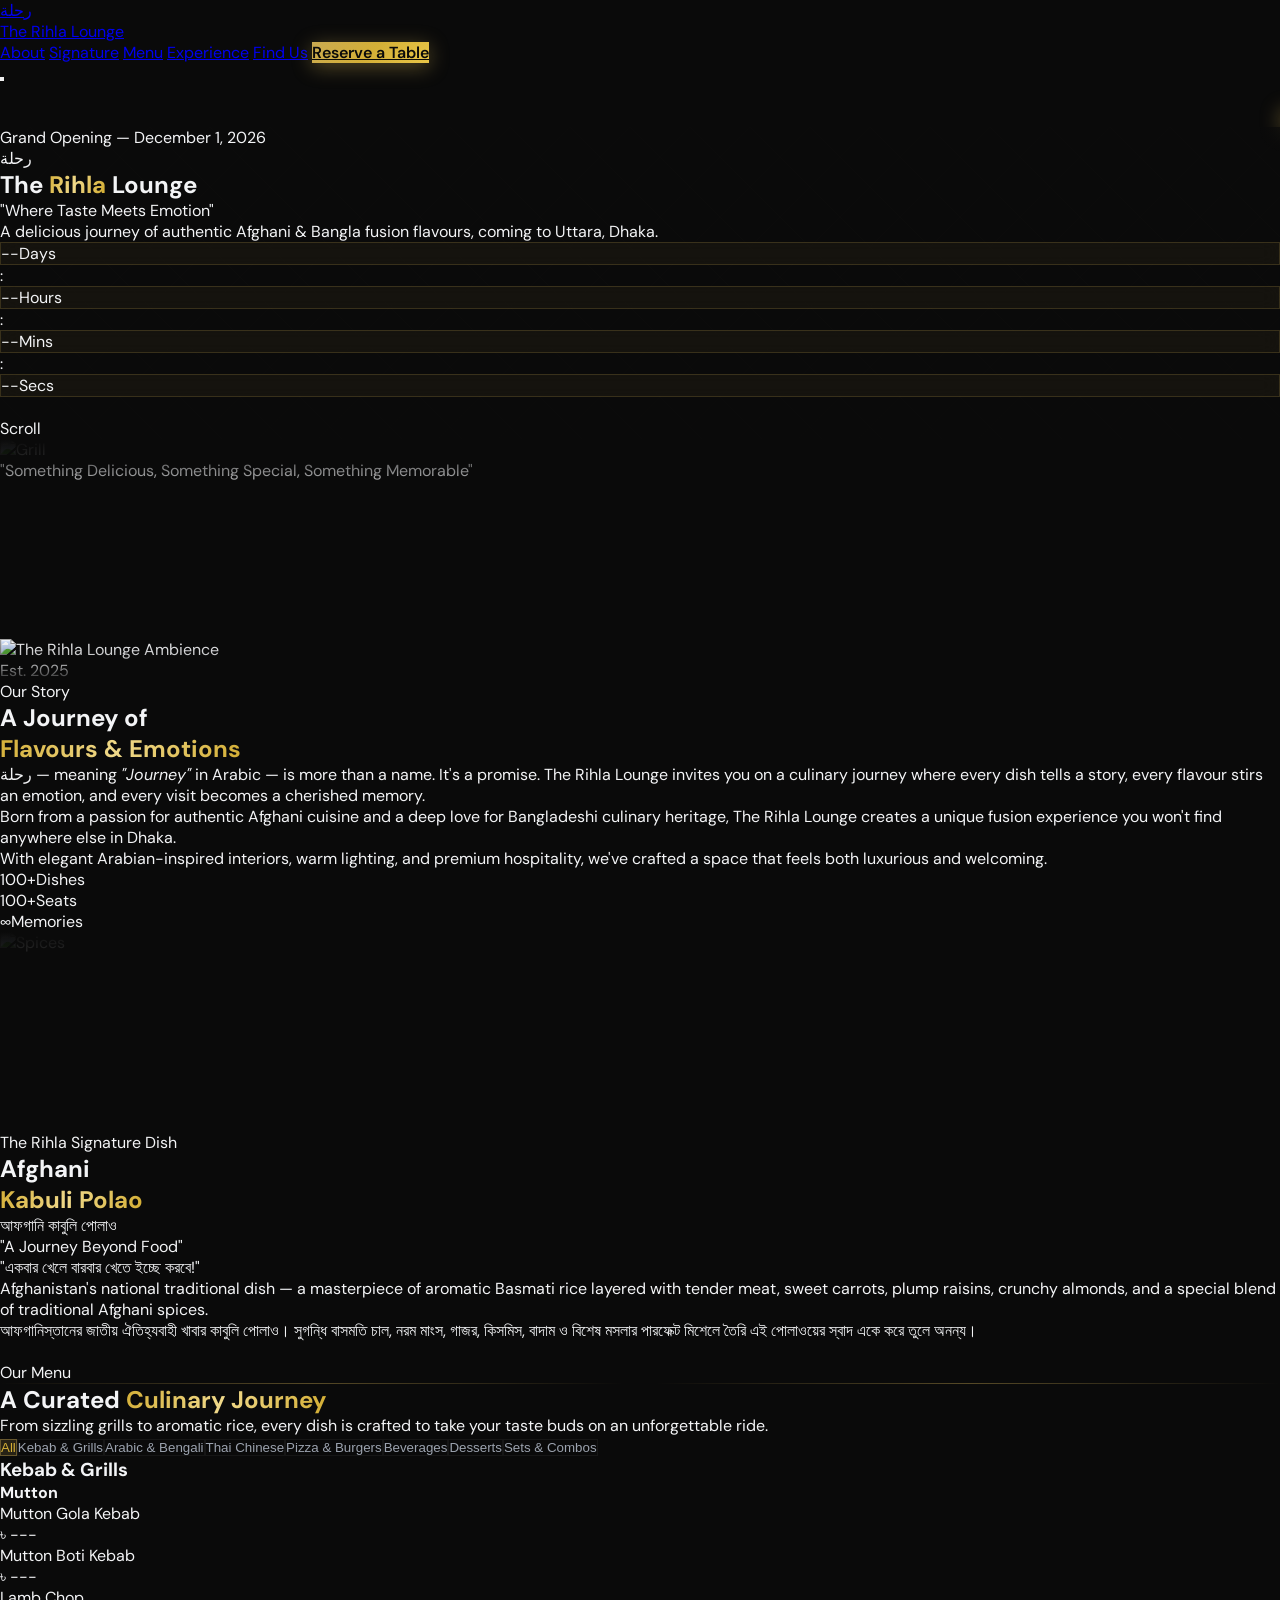
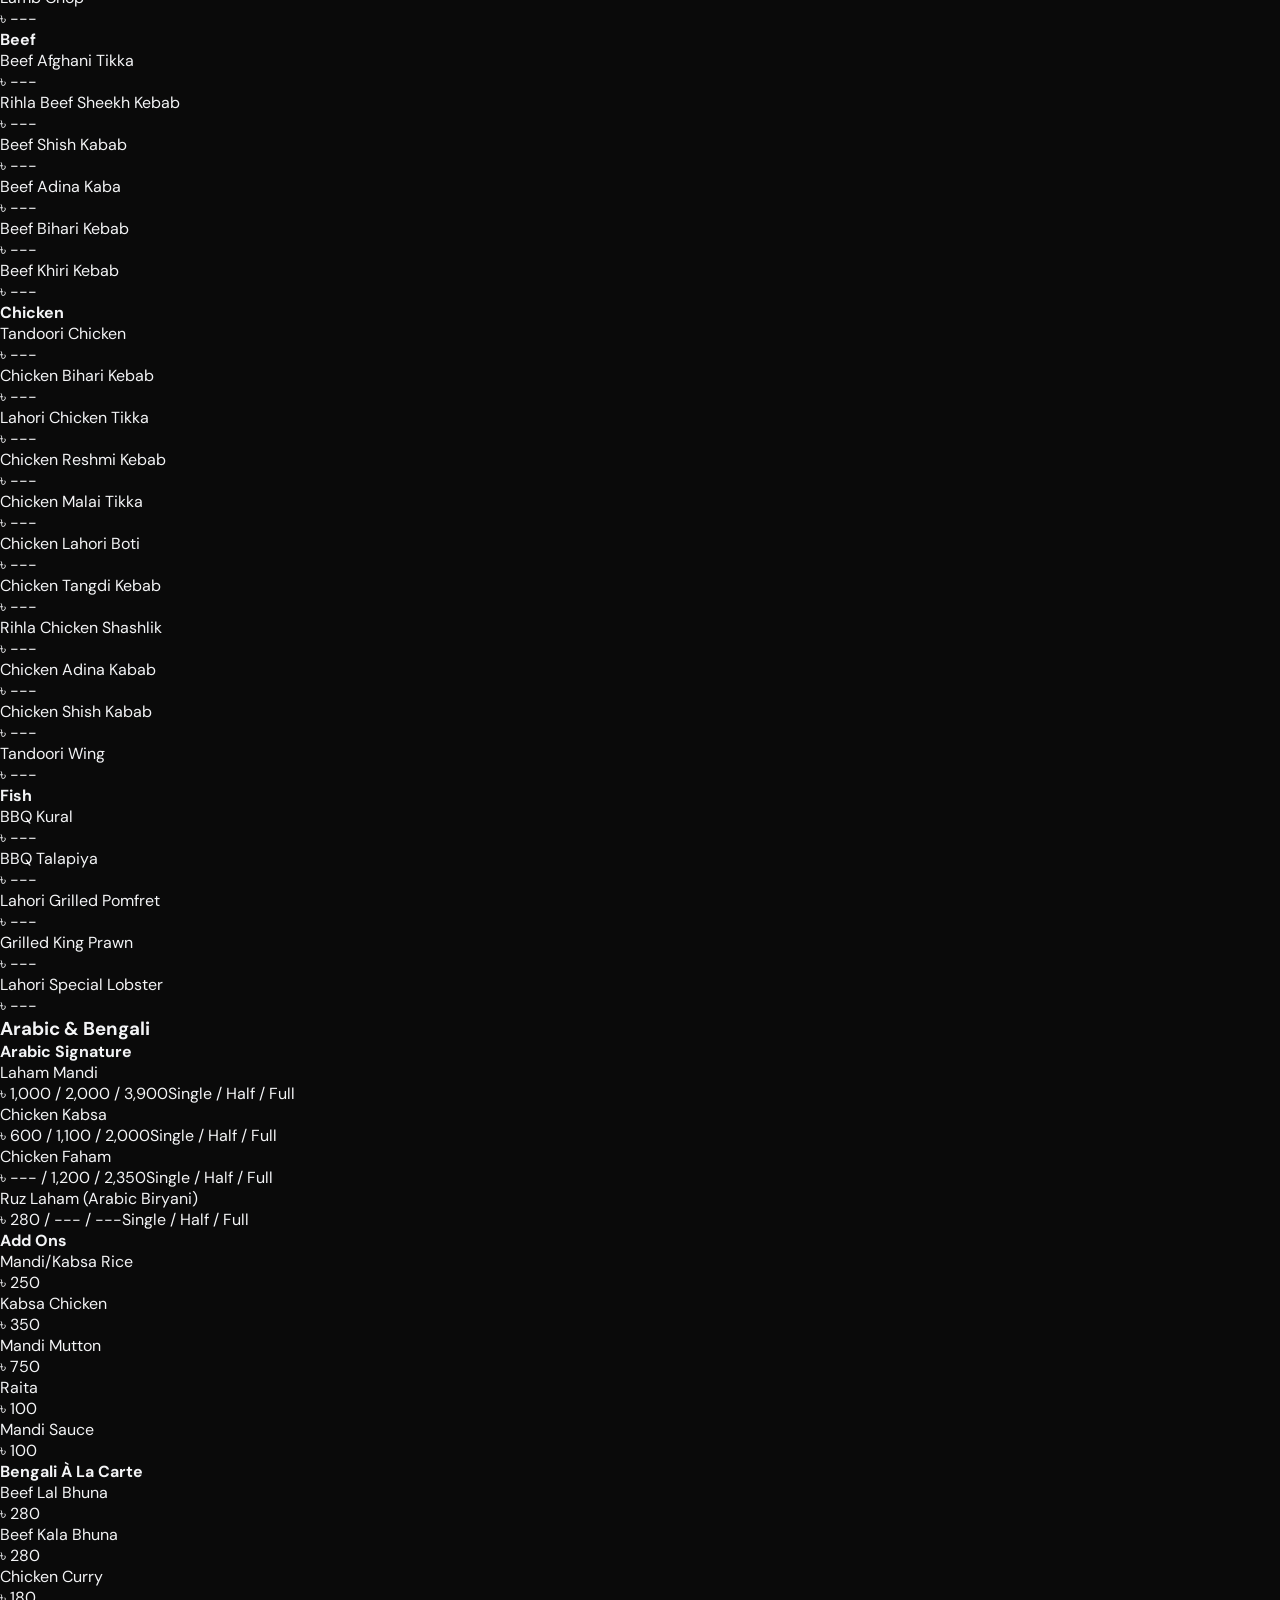
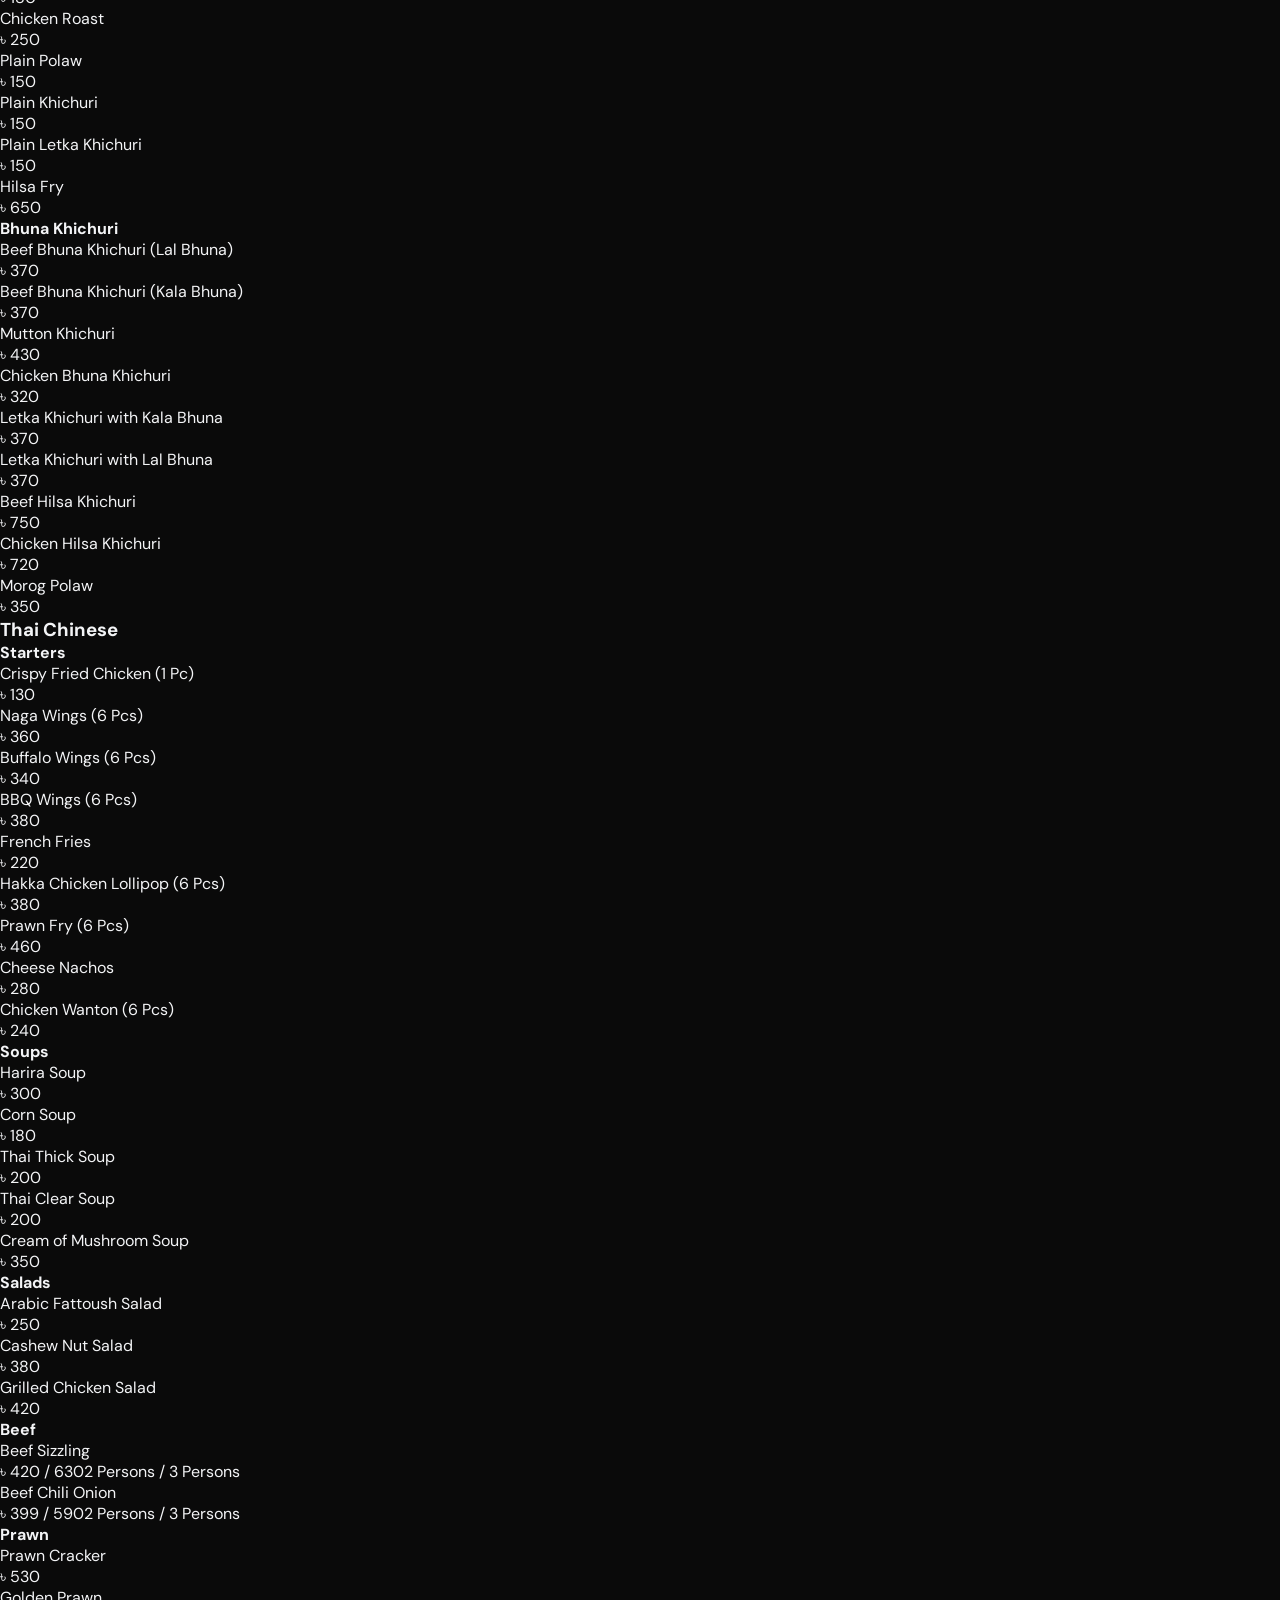
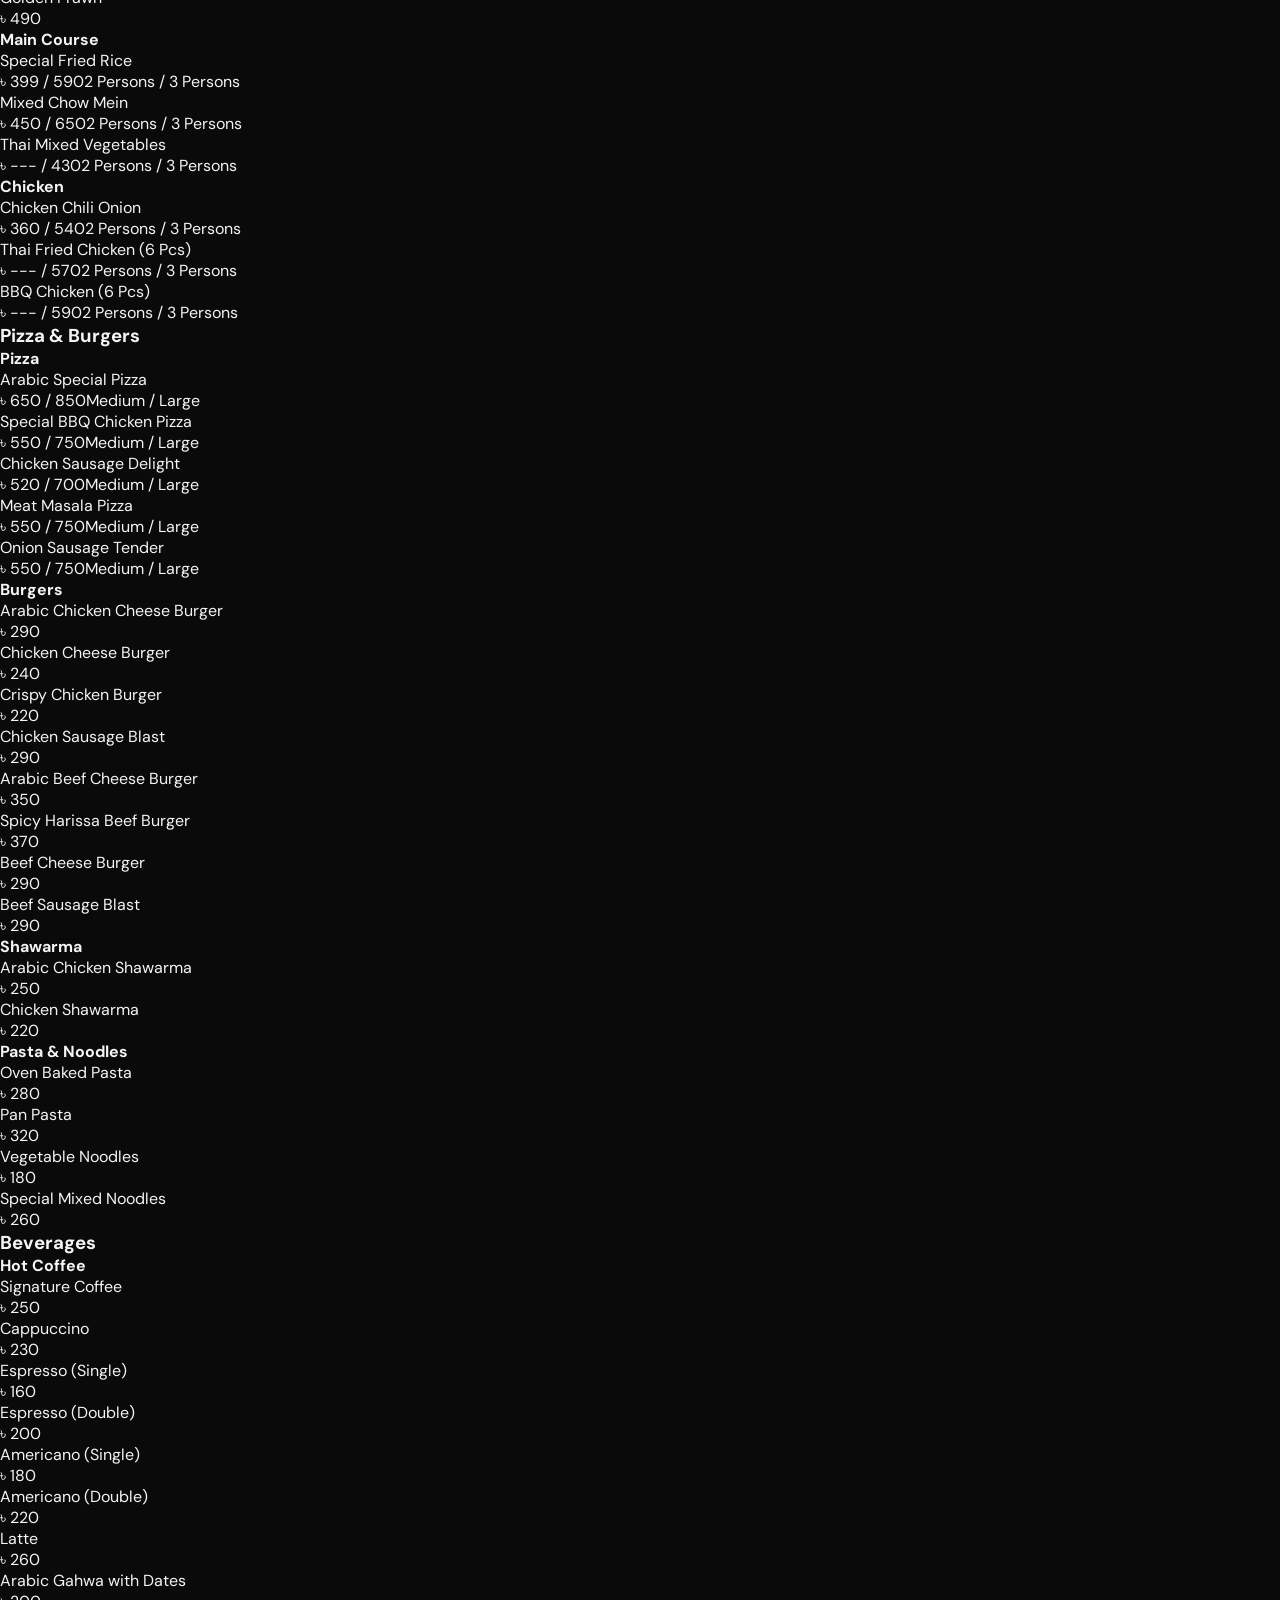
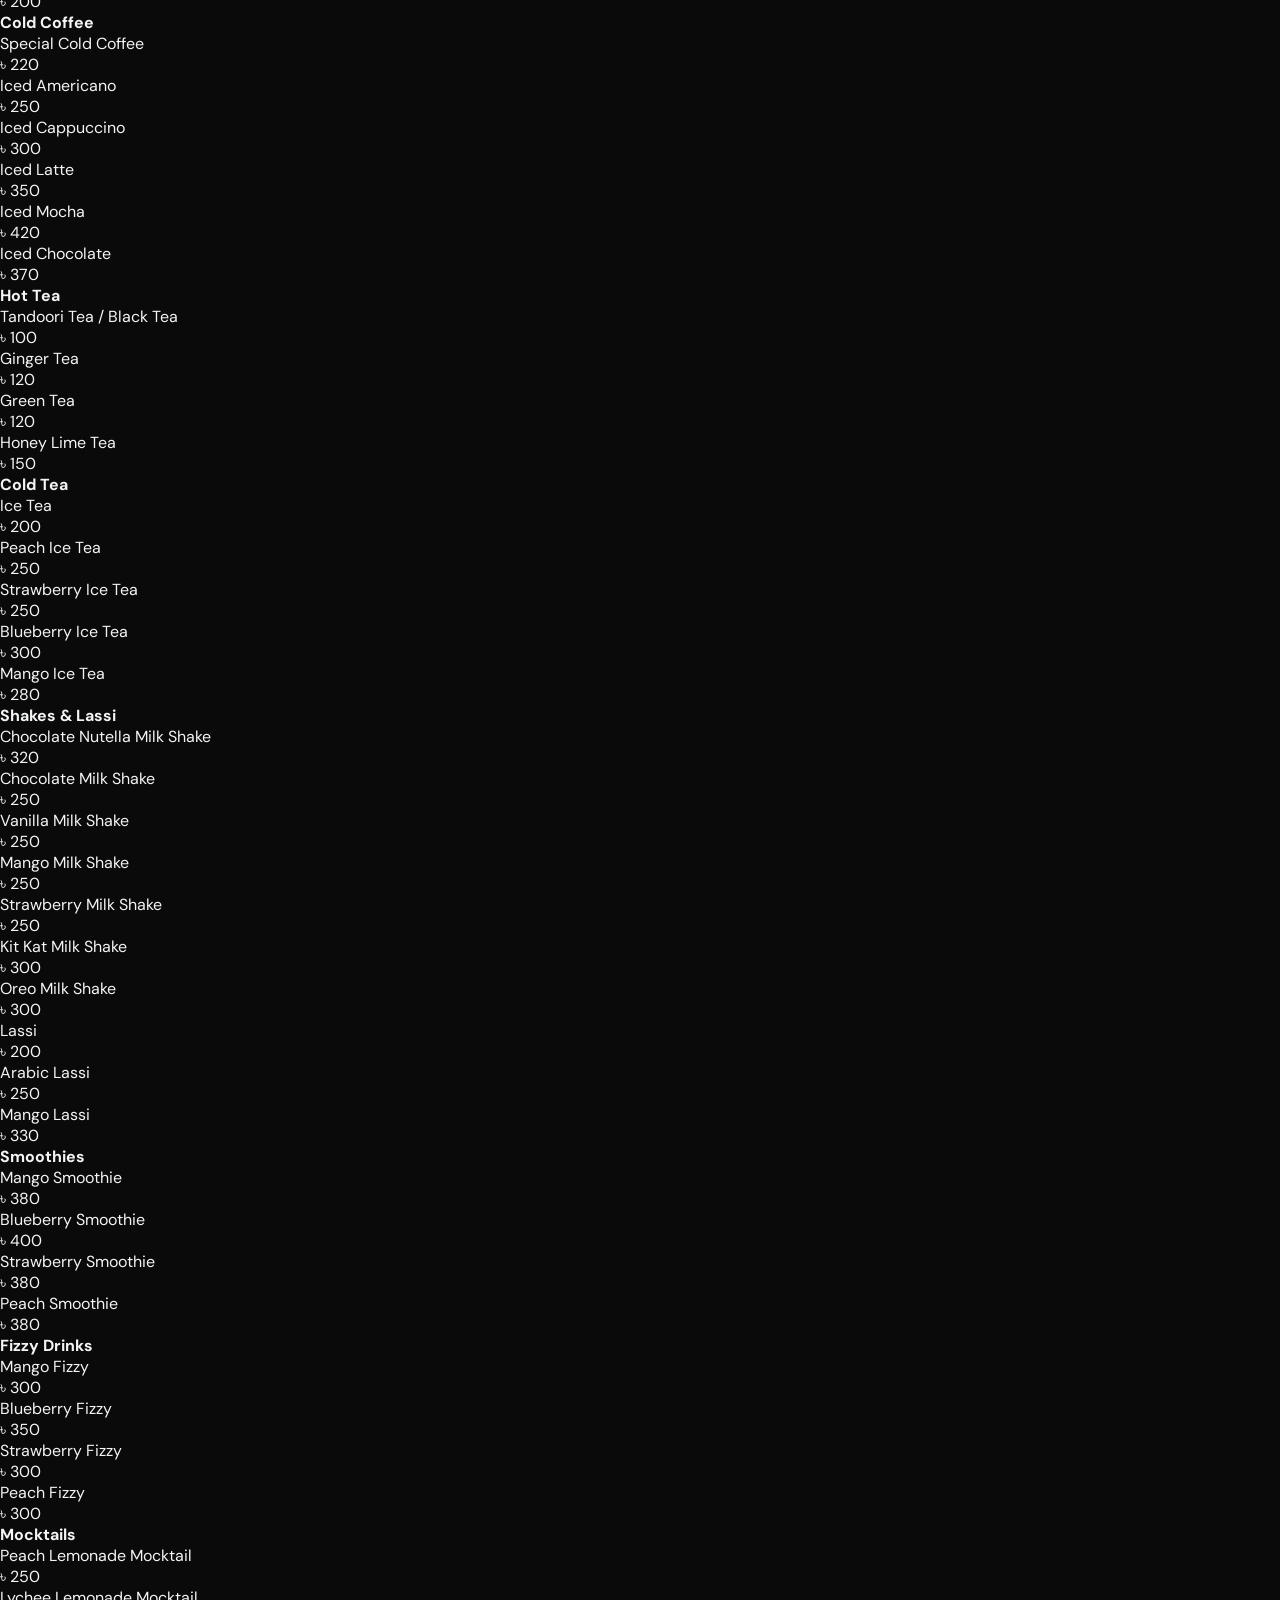
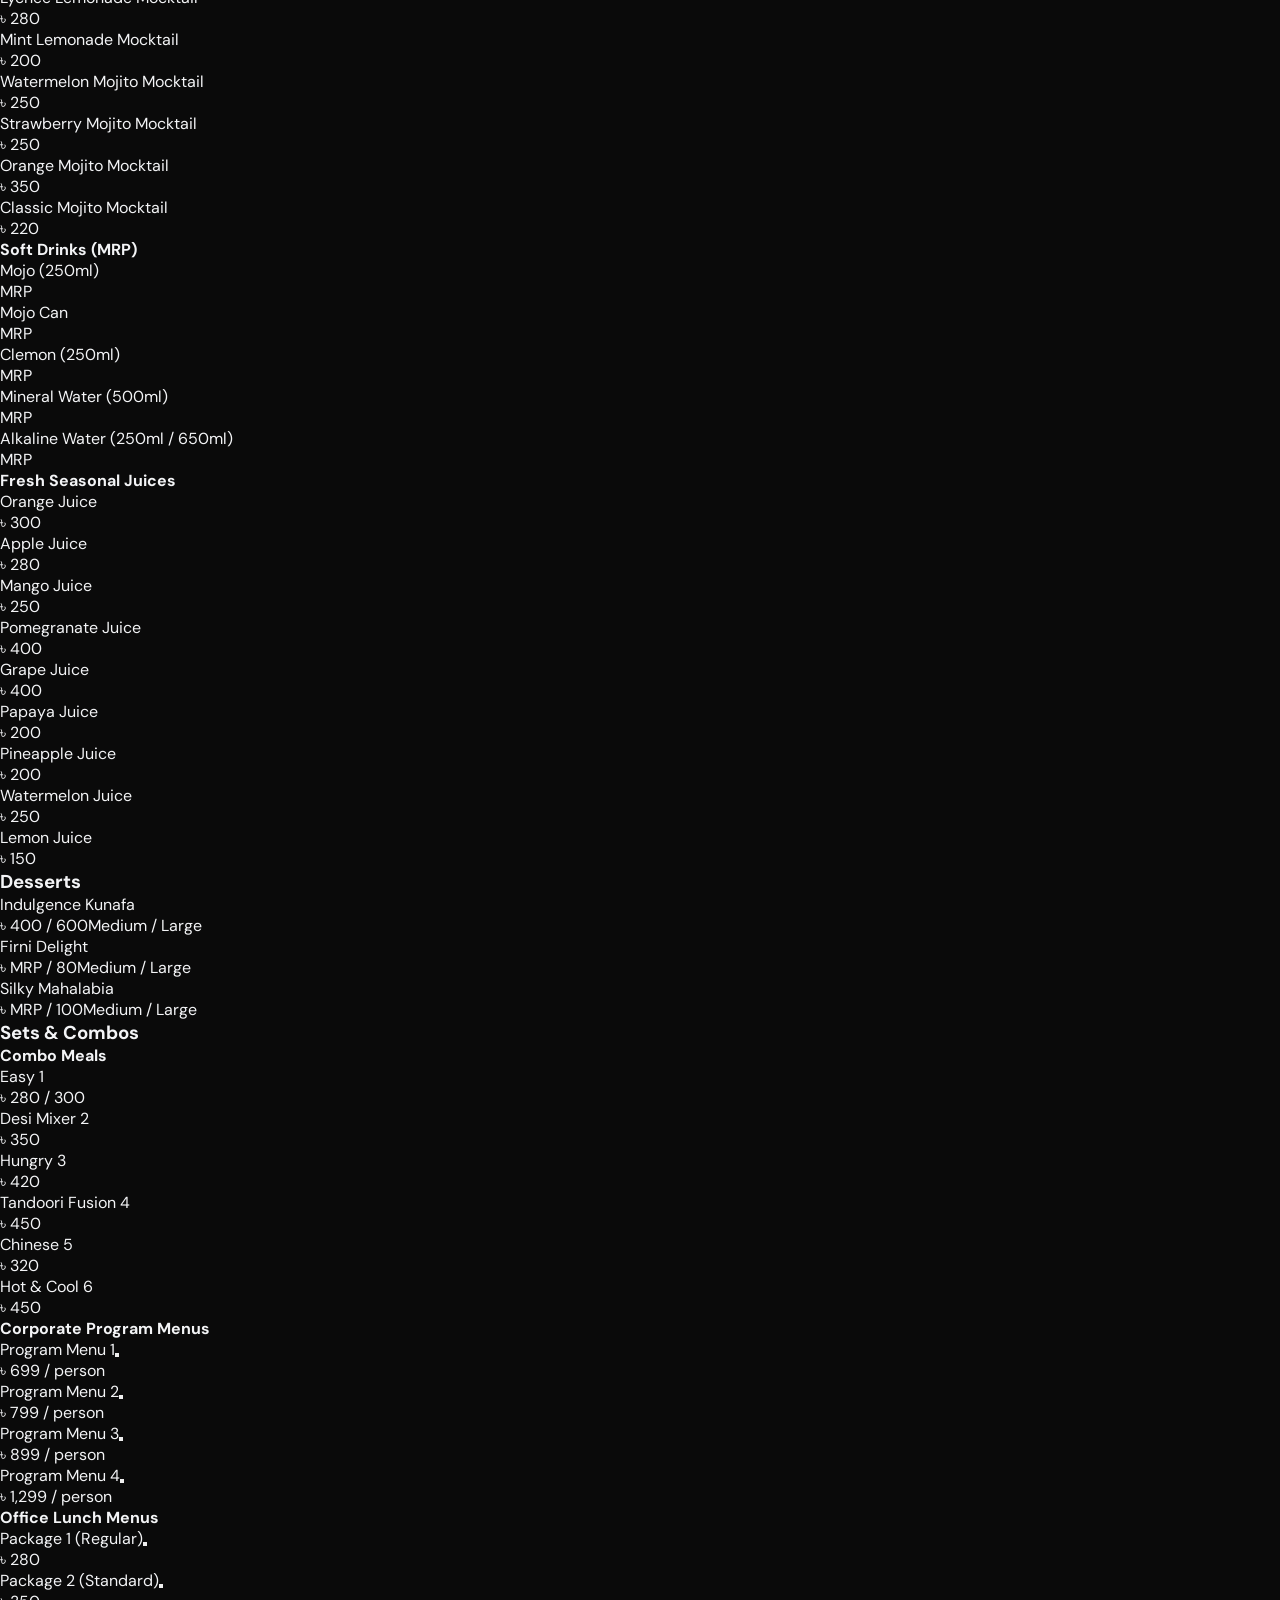
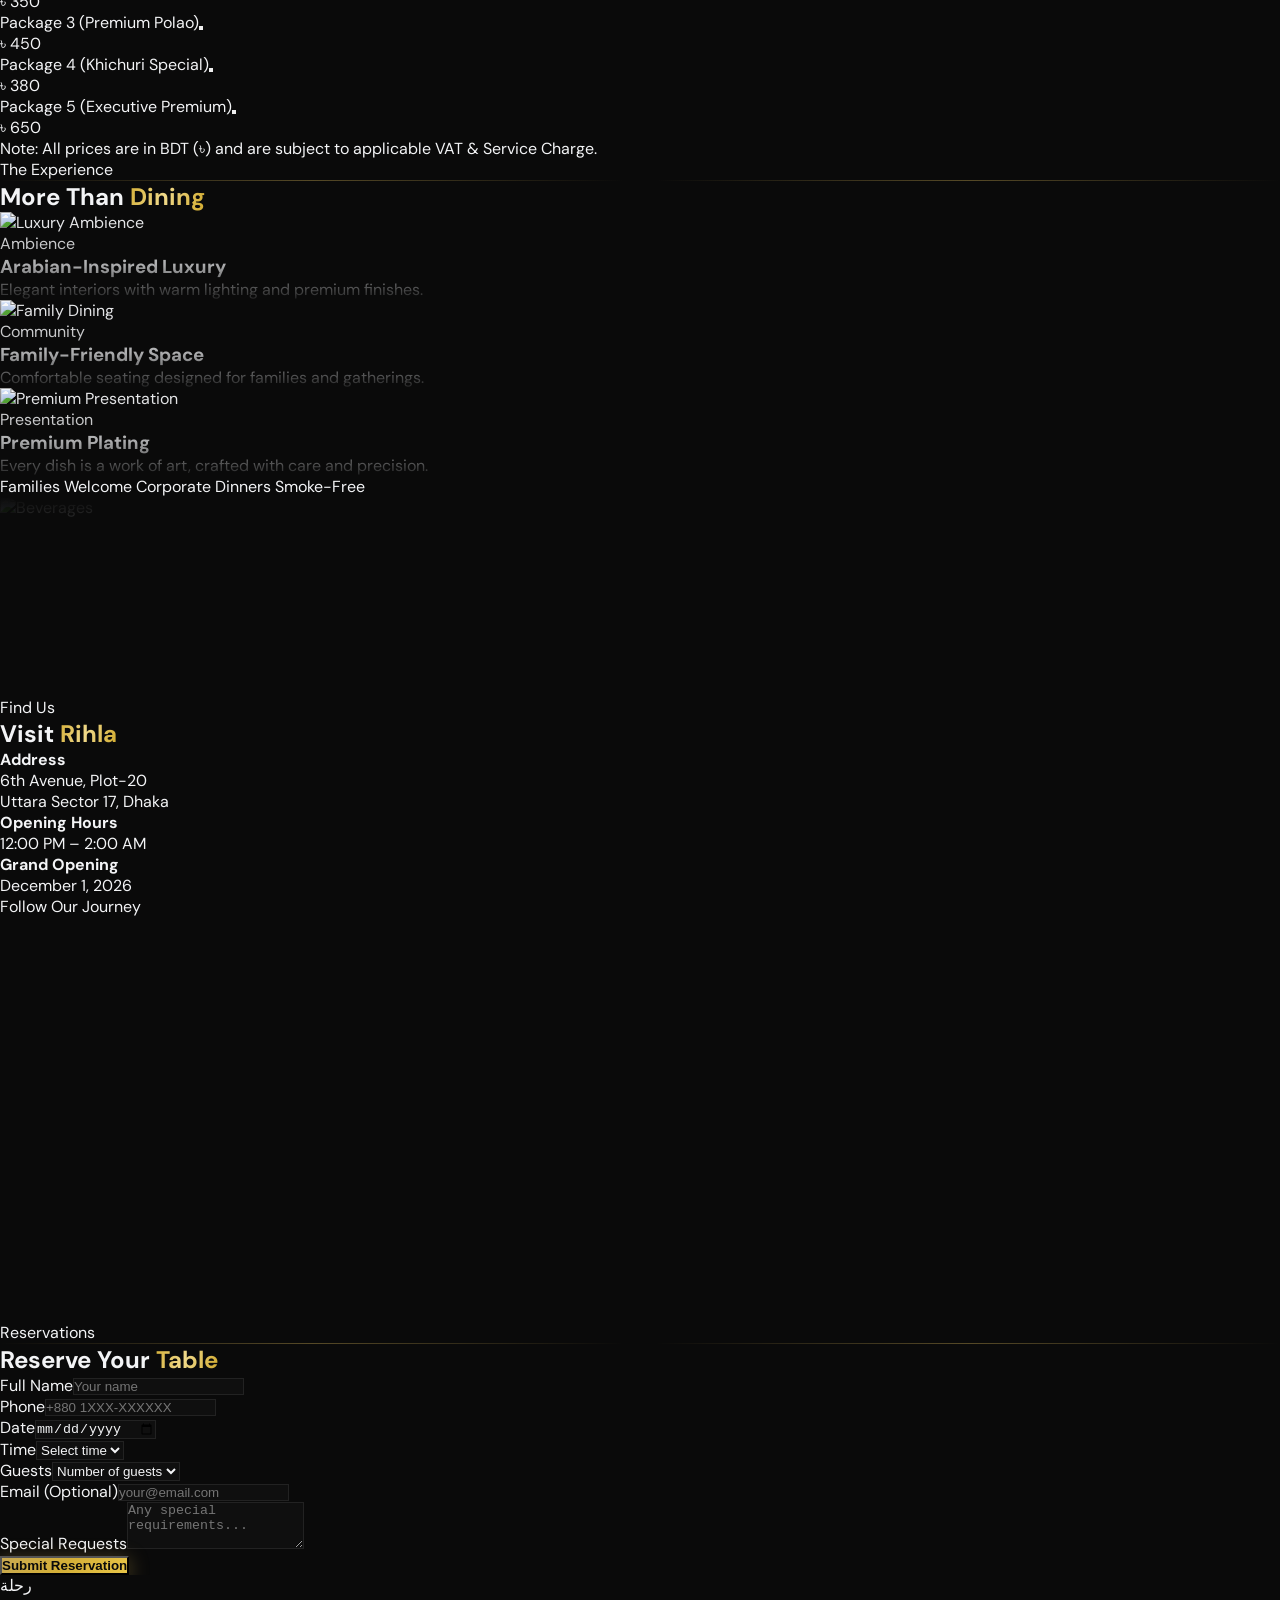
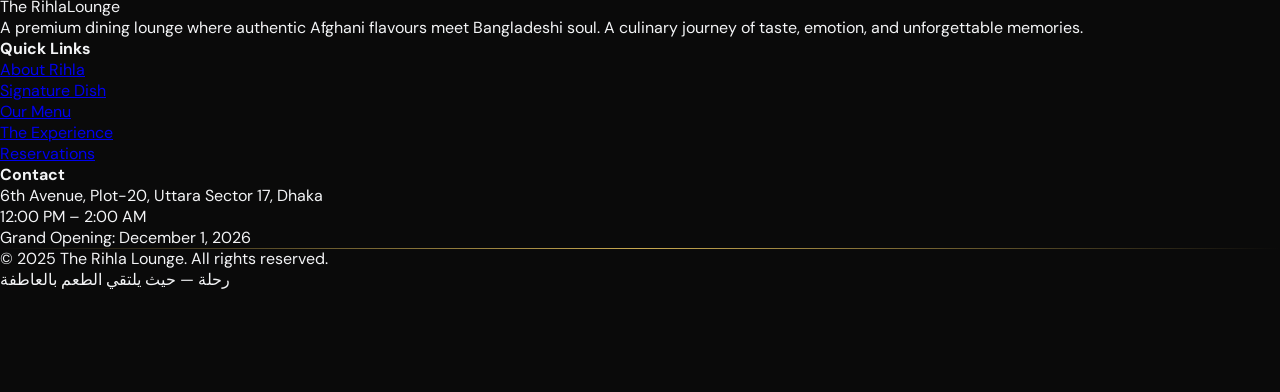
==== commit d94fd936: "Update grand opening date to December 1, 2026" ====
--- a/index.html
+++ b/index.html
@@ -4,7 +4,7 @@
   <meta charset="UTF-8">
   <meta name="viewport" content="width=device-width, initial-scale=1.0">
   <title>The Rihla (رحلة) Lounge | Where Taste Meets Emotion</title>
-  <meta name="description" content="A luxury lounge experience combining authentic Afghani flavours with Bangladeshi culinary influences. Grand Opening 7 August, Uttara, Dhaka.">
+  <meta name="description" content="A luxury lounge experience combining authentic Afghani flavours with Bangladeshi culinary influences. Grand Opening December 1, 2026, Uttara, Dhaka.">
   <link rel="icon" type="image/png" href="https://i.ibb.co/4nXE5pjM/Rihla-Logo-no-BG.png">
   <link rel="preconnect" href="https://fonts.googleapis.com">
   <link rel="preconnect" href="https://fonts.gstatic.com" crossorigin>
@@ -74,7 +74,7 @@
     <div class="relative z-10 text-center px-6 max-w-4xl mx-auto pt-20">
       <div class="reveal inline-flex items-center gap-2.5 px-5 py-2 rounded-full border border-gold-500/20 bg-gold-500/5 backdrop-blur-md mb-8">
         <span class="w-2 h-2 rounded-full bg-gold-400 pulse-dot"></span>
-        <span class="text-xs uppercase tracking-[0.2em] text-gold-400 font-medium">Grand Opening — 7 August</span>
+        <span class="text-xs uppercase tracking-[0.2em] text-gold-400 font-medium">Grand Opening — December 1, 2026</span>
       </div>
       <p class="reveal reveal-delay-1 font-arabic text-4xl md:text-5xl text-gold-500/30 mb-4">رحلة</p>
       <h1 class="reveal reveal-delay-1 font-display text-5xl md:text-7xl lg:text-8xl font-semibold tracking-tight leading-[1.05] mb-6">
@@ -234,7 +234,7 @@
           <div class="reveal reveal-delay-2 space-y-6">
             <div class="flex items-start gap-4"><div class="w-10 h-10 rounded-xl bg-gold-500/10 flex items-center justify-center flex-shrink-0 mt-0.5"><span class="iconify text-gold-400" data-icon="lucide:map-pin" data-width="18"></span></div><div><h4 class="text-sm font-semibold text-white mb-1">Address</h4><p class="text-neutral-400 text-sm leading-relaxed">6th Avenue, Plot-20<br>Uttara Sector 17, Dhaka</p></div></div>
             <div class="flex items-start gap-4"><div class="w-10 h-10 rounded-xl bg-gold-500/10 flex items-center justify-center flex-shrink-0 mt-0.5"><span class="iconify text-gold-400" data-icon="lucide:clock" data-width="18"></span></div><div><h4 class="text-sm font-semibold text-white mb-1">Opening Hours</h4><p class="text-neutral-400 text-sm">12:00 PM – 2:00 AM</p></div></div>
-            <div class="flex items-start gap-4"><div class="w-10 h-10 rounded-xl bg-gold-500/10 flex items-center justify-center flex-shrink-0 mt-0.5"><span class="iconify text-gold-400" data-icon="lucide:calendar" data-width="18"></span></div><div><h4 class="text-sm font-semibold text-white mb-1">Grand Opening</h4><p class="text-gold-400 text-sm font-medium">7 August</p></div></div>
+            <div class="flex items-start gap-4"><div class="w-10 h-10 rounded-xl bg-gold-500/10 flex items-center justify-center flex-shrink-0 mt-0.5"><span class="iconify text-gold-400" data-icon="lucide:calendar" data-width="18"></span></div><div><h4 class="text-sm font-semibold text-white mb-1">Grand Opening</h4><p class="text-gold-400 text-sm font-medium">December 1, 2026</p></div></div>
           </div>
           <div class="reveal reveal-delay-3 mt-10 pt-8 border-t border-white/5">
             <p class="text-xs uppercase tracking-widest text-neutral-600 mb-4">Follow Our Journey</p>
@@ -305,7 +305,7 @@
           <ul class="space-y-4">
             <li class="flex items-start gap-3"><span class="iconify text-gold-500/50 mt-0.5 flex-shrink-0" data-icon="lucide:map-pin" data-width="15"></span><span class="text-sm text-neutral-400">6th Avenue, Plot-20, Uttara Sector 17, Dhaka</span></li>
             <li class="flex items-start gap-3"><span class="iconify text-gold-500/50 mt-0.5 flex-shrink-0" data-icon="lucide:clock" data-width="15"></span><span class="text-sm text-neutral-400">12:00 PM – 2:00 AM</span></li>
-            <li class="flex items-start gap-3"><span class="iconify text-gold-500/50 mt-0.5 flex-shrink-0" data-icon="lucide:calendar" data-width="15"></span><span class="text-sm text-neutral-400">Grand Opening: 7 August</span></li>
+            <li class="flex items-start gap-3"><span class="iconify text-gold-500/50 mt-0.5 flex-shrink-0" data-icon="lucide:calendar" data-width="15"></span><span class="text-sm text-neutral-400">Grand Opening: December 1, 2026</span></li>
           </ul>
         </div>
       </div>
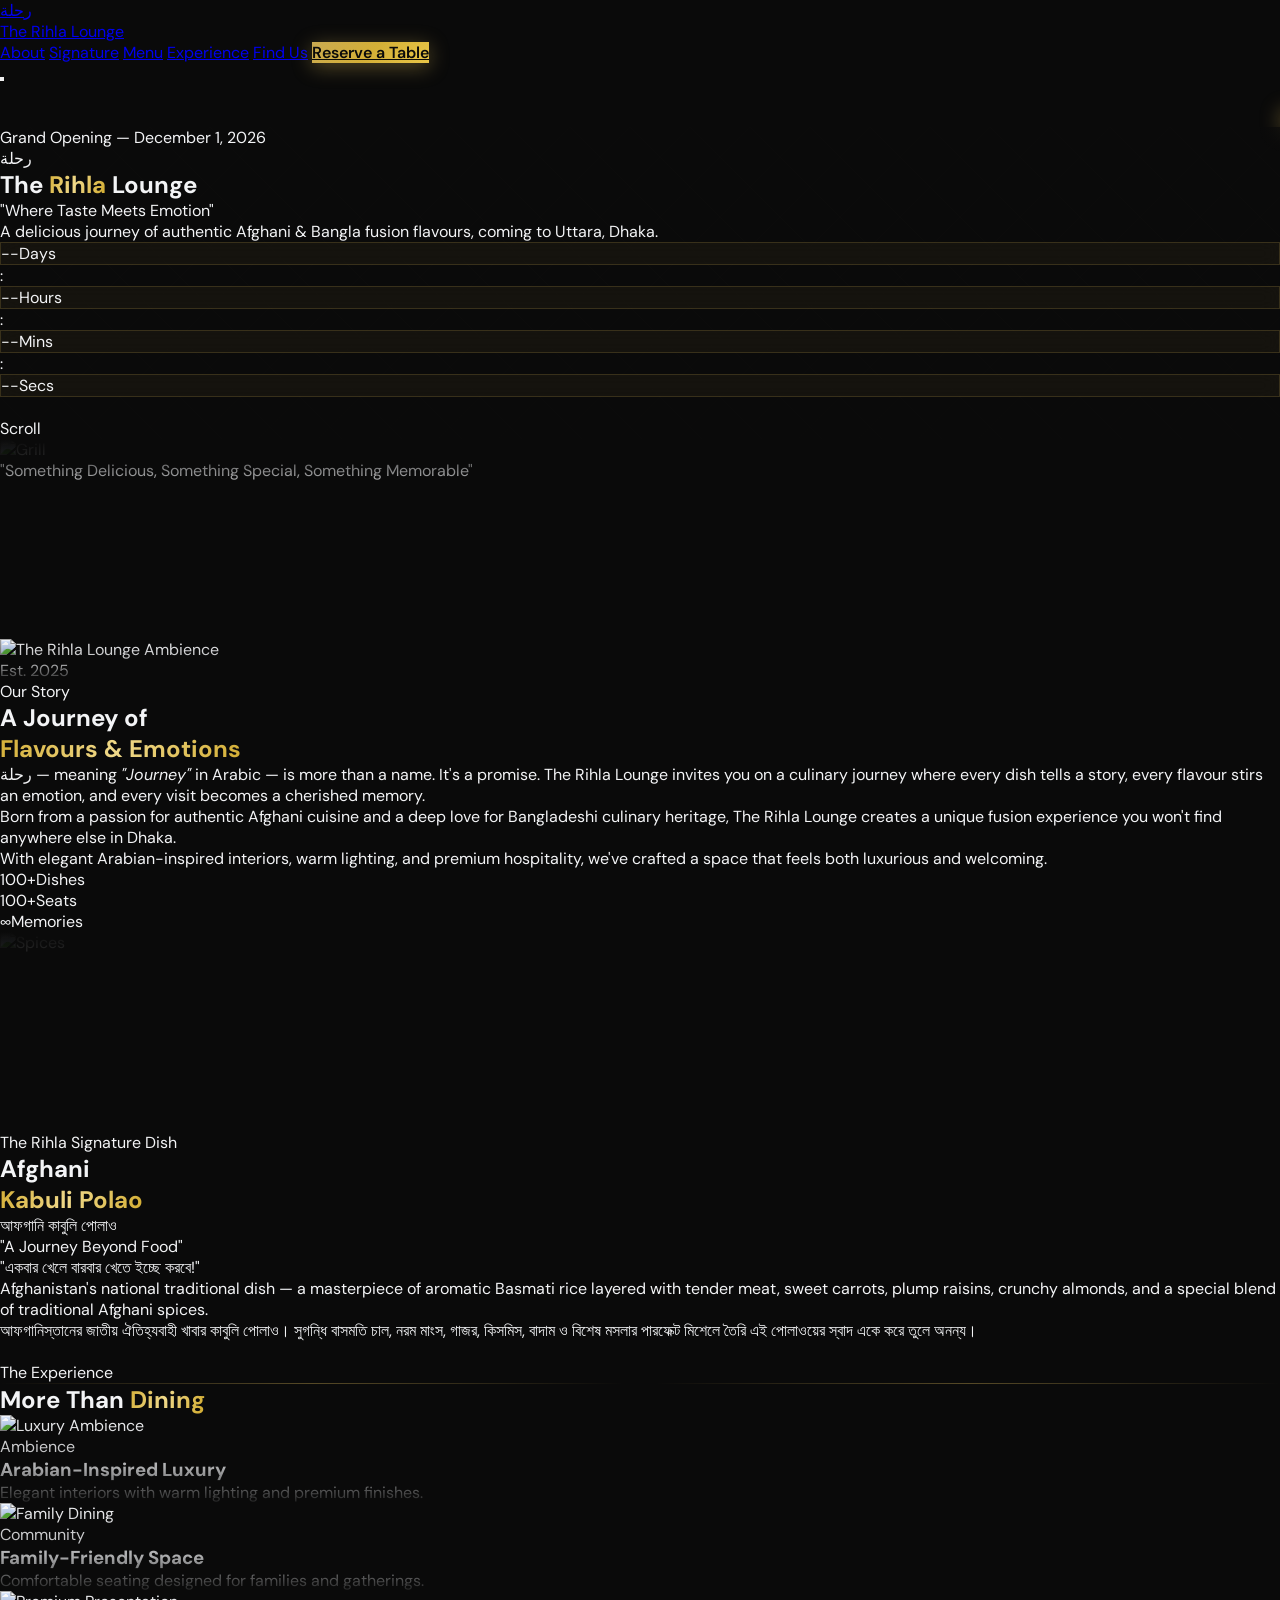
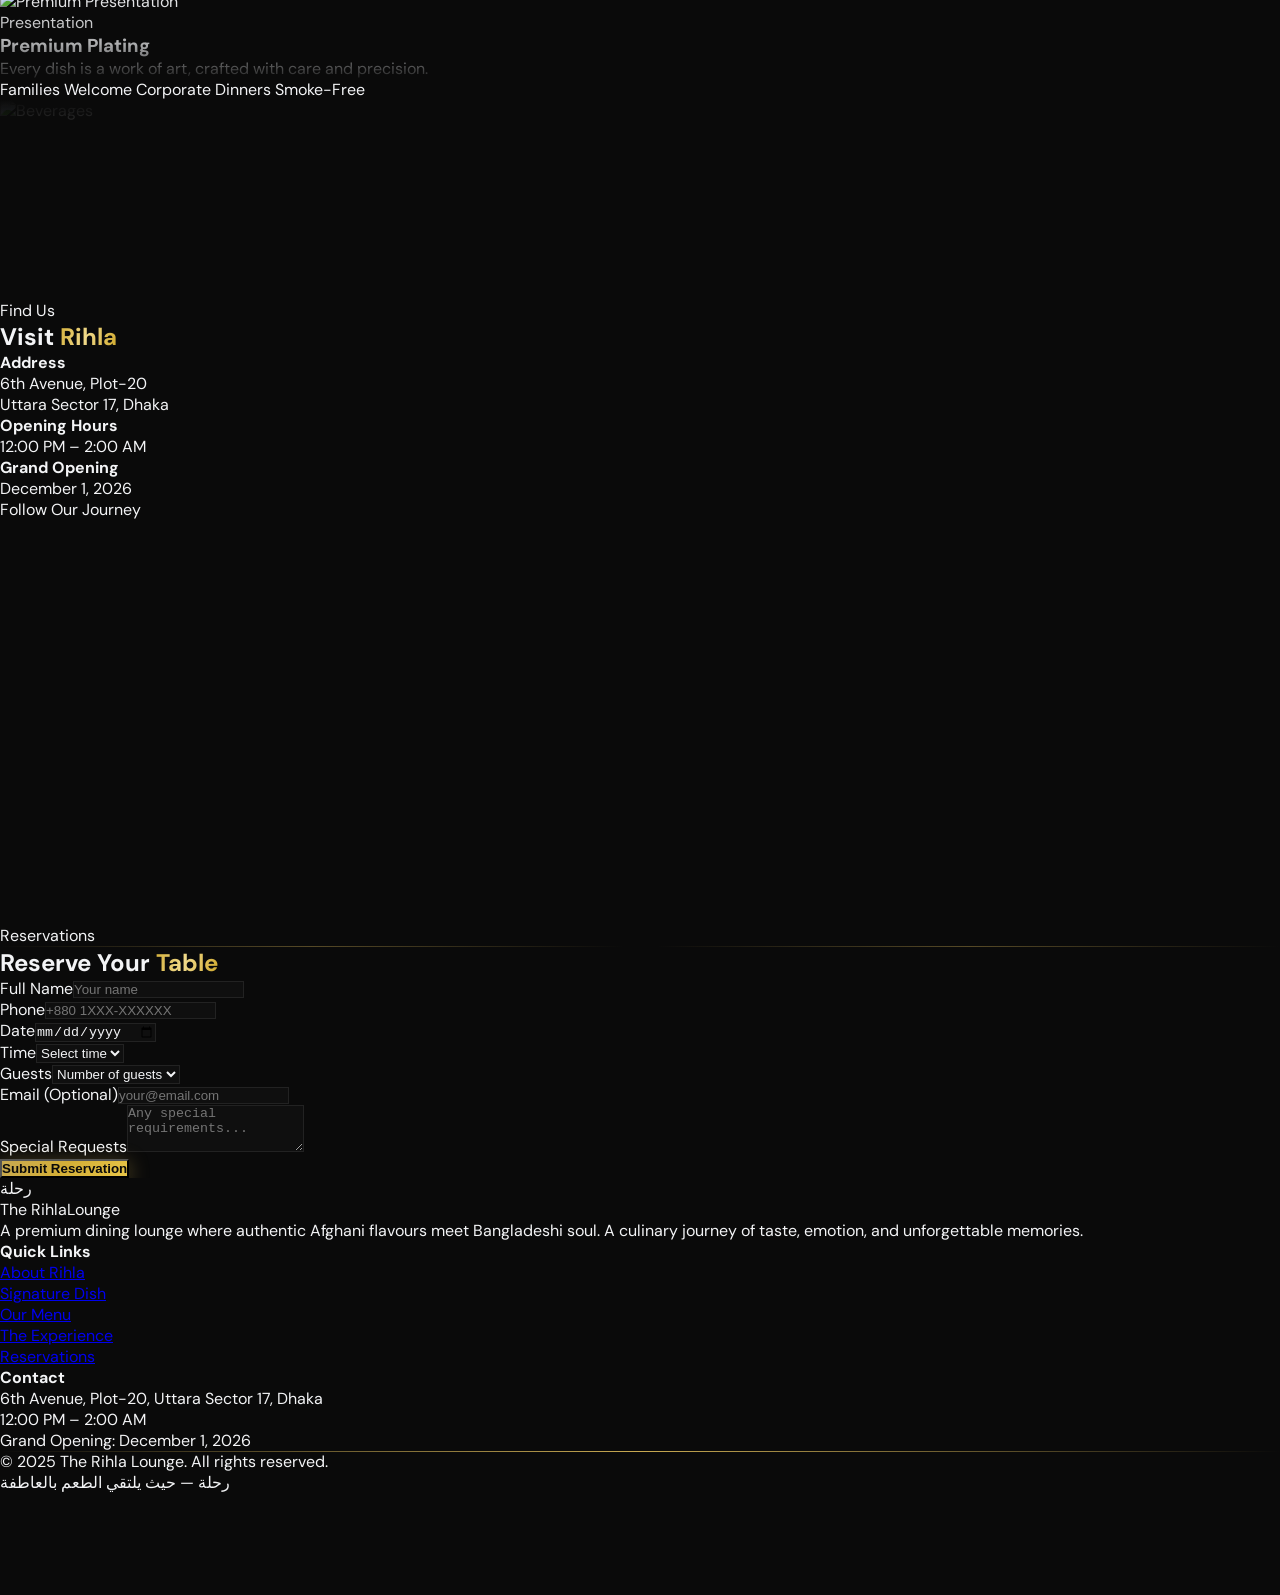
==== commit f81d693b: "Remove menu section from index.html and update JavaScript to ensure menu rendering only if elements " ====
--- a/index.html
+++ b/index.html
@@ -43,7 +43,7 @@
       <div class="hidden lg:flex items-center gap-8">
         <a href="#about" class="text-sm text-neutral-400 hover:text-gold-400 transition-colors">About</a>
         <a href="#signature" class="text-sm text-neutral-400 hover:text-gold-400 transition-colors">Signature</a>
-        <a href="#menu" class="text-sm text-neutral-400 hover:text-gold-400 transition-colors">Menu</a>
+        <a href="menu.html" target="_blank" rel="noopener noreferrer" class="text-sm text-neutral-400 hover:text-gold-400 transition-colors">Menu</a>
         <a href="#experience" class="text-sm text-neutral-400 hover:text-gold-400 transition-colors">Experience</a>
         <a href="#location" class="text-sm text-neutral-400 hover:text-gold-400 transition-colors">Find Us</a>
         <a href="#reservation" class="btn-gold px-6 py-2.5 rounded-full text-sm">Reserve a Table</a>
@@ -60,7 +60,7 @@
   <div id="mobileMenu" class="mobile-menu fixed inset-0 z-40 backdrop-blur-xl flex flex-col items-center justify-center gap-8">
     <a href="#about" class="mobile-link text-2xl font-display text-white hover:text-gold-400 transition-colors">About</a>
     <a href="#signature" class="mobile-link text-2xl font-display text-white hover:text-gold-400 transition-colors">Signature</a>
-    <a href="#menu" class="mobile-link text-2xl font-display text-white hover:text-gold-400 transition-colors">Menu</a>
+    <a href="menu.html" target="_blank" rel="noopener noreferrer" class="mobile-link text-2xl font-display text-white hover:text-gold-400 transition-colors">Menu</a>
     <a href="#experience" class="mobile-link text-2xl font-display text-white hover:text-gold-400 transition-colors">Experience</a>
     <a href="#location" class="mobile-link text-2xl font-display text-white hover:text-gold-400 transition-colors">Find Us</a>
     <div class="mt-4"><a href="#reservation" class="mobile-link btn-gold px-8 py-3 rounded-full text-sm">Reserve a Table</a></div>
@@ -99,7 +99,7 @@
       </div>
       <div class="reveal reveal-delay-4 flex flex-col sm:flex-row items-center justify-center gap-4">
         <a href="#reservation" class="btn-gold px-8 py-3.5 rounded-full text-sm tracking-wide">Reserve Your Table</a>
-        <a href="#menu" class="btn-outline-gold px-8 py-3.5 rounded-full text-sm tracking-wide">Explore Menu</a>
+        <a href="menu.html" target="_blank" rel="noopener noreferrer" class="btn-outline-gold px-8 py-3.5 rounded-full text-sm tracking-wide">Explore Menu</a>
       </div>
     </div>
     <div class="absolute bottom-8 left-1/2 -translate-x-1/2 flex flex-col items-center gap-2 animate-bounce">
@@ -168,22 +168,6 @@
           <span class="px-4 py-1.5 rounded-full border border-gold-500/15 bg-gold-500/5 text-gold-400/80 text-xs">Special Spices</span>
         </div>
       </div>
-    </div>
-  </section>
-
-  <!-- MENU SECTION -->
-  <section id="menu" class="relative py-24 md:py-32">
-    <div class="absolute inset-0 arabian-pattern"></div>
-    <div class="relative z-10 max-w-5xl mx-auto px-6">
-      <div class="text-center mb-12">
-        <span class="reveal text-xs uppercase tracking-[0.25em] text-gold-500/70 font-medium">Our Menu</span>
-        <div class="reveal reveal-delay-1 ornament-divider max-w-xs mx-auto mt-4 mb-6"><span class="iconify text-gold-500/50" data-icon="lucide:utensils" data-width="16"></span></div>
-        <h2 class="reveal reveal-delay-1 font-display text-3xl md:text-5xl font-semibold mb-4">A Curated <span class="gold-shimmer">Culinary Journey</span></h2>
-        <p class="reveal reveal-delay-2 text-neutral-500 text-sm md:text-base max-w-xl mx-auto mb-10">From sizzling grills to aromatic rice, every dish is crafted to take your taste buds on an unforgettable ride.</p>
-      </div>
-      <div class="reveal reveal-delay-2 flex flex-wrap justify-center gap-2 mb-10" id="menuTabs"></div>
-      <div id="menuContent" class="bg-dark-300/30 backdrop-blur-sm border border-white/5 rounded-2xl p-6 md:p-10"></div>
-      <p class="reveal text-center text-neutral-700 text-xs mt-6 tracking-wide">Note: All prices are in BDT (৳) and are subject to applicable VAT & Service Charge.</p>
     </div>
   </section>
 
@@ -295,7 +279,7 @@
           <ul class="space-y-3">
             <li><a href="#about" class="text-sm text-neutral-400 hover:text-gold-400 transition-colors">About Rihla</a></li>
             <li><a href="#signature" class="text-sm text-neutral-400 hover:text-gold-400 transition-colors">Signature Dish</a></li>
-            <li><a href="#menu" class="text-sm text-neutral-400 hover:text-gold-400 transition-colors">Our Menu</a></li>
+            <li><a href="menu.html" target="_blank" rel="noopener noreferrer" class="text-sm text-neutral-400 hover:text-gold-400 transition-colors">Our Menu</a></li>
             <li><a href="#experience" class="text-sm text-neutral-400 hover:text-gold-400 transition-colors">The Experience</a></li>
             <li><a href="#reservation" class="text-sm text-neutral-400 hover:text-gold-400 transition-colors">Reservations</a></li>
           </ul>
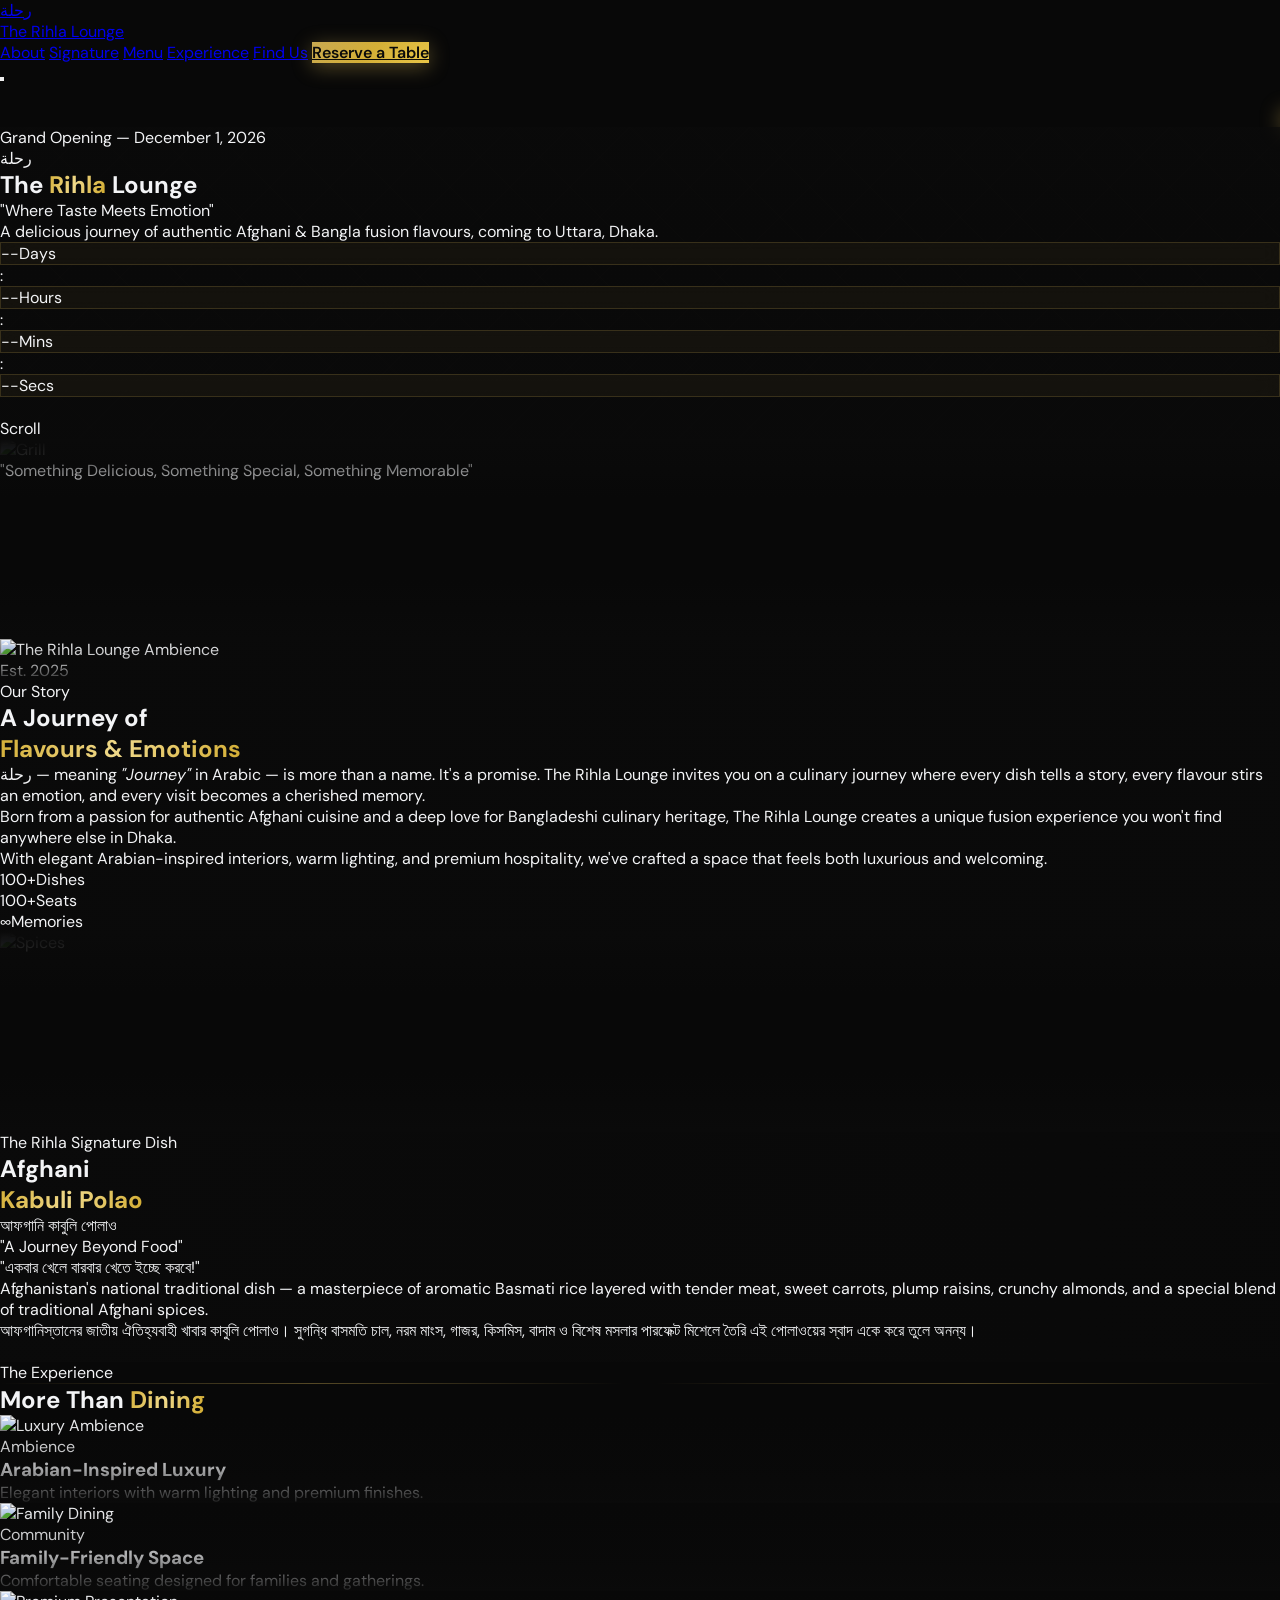
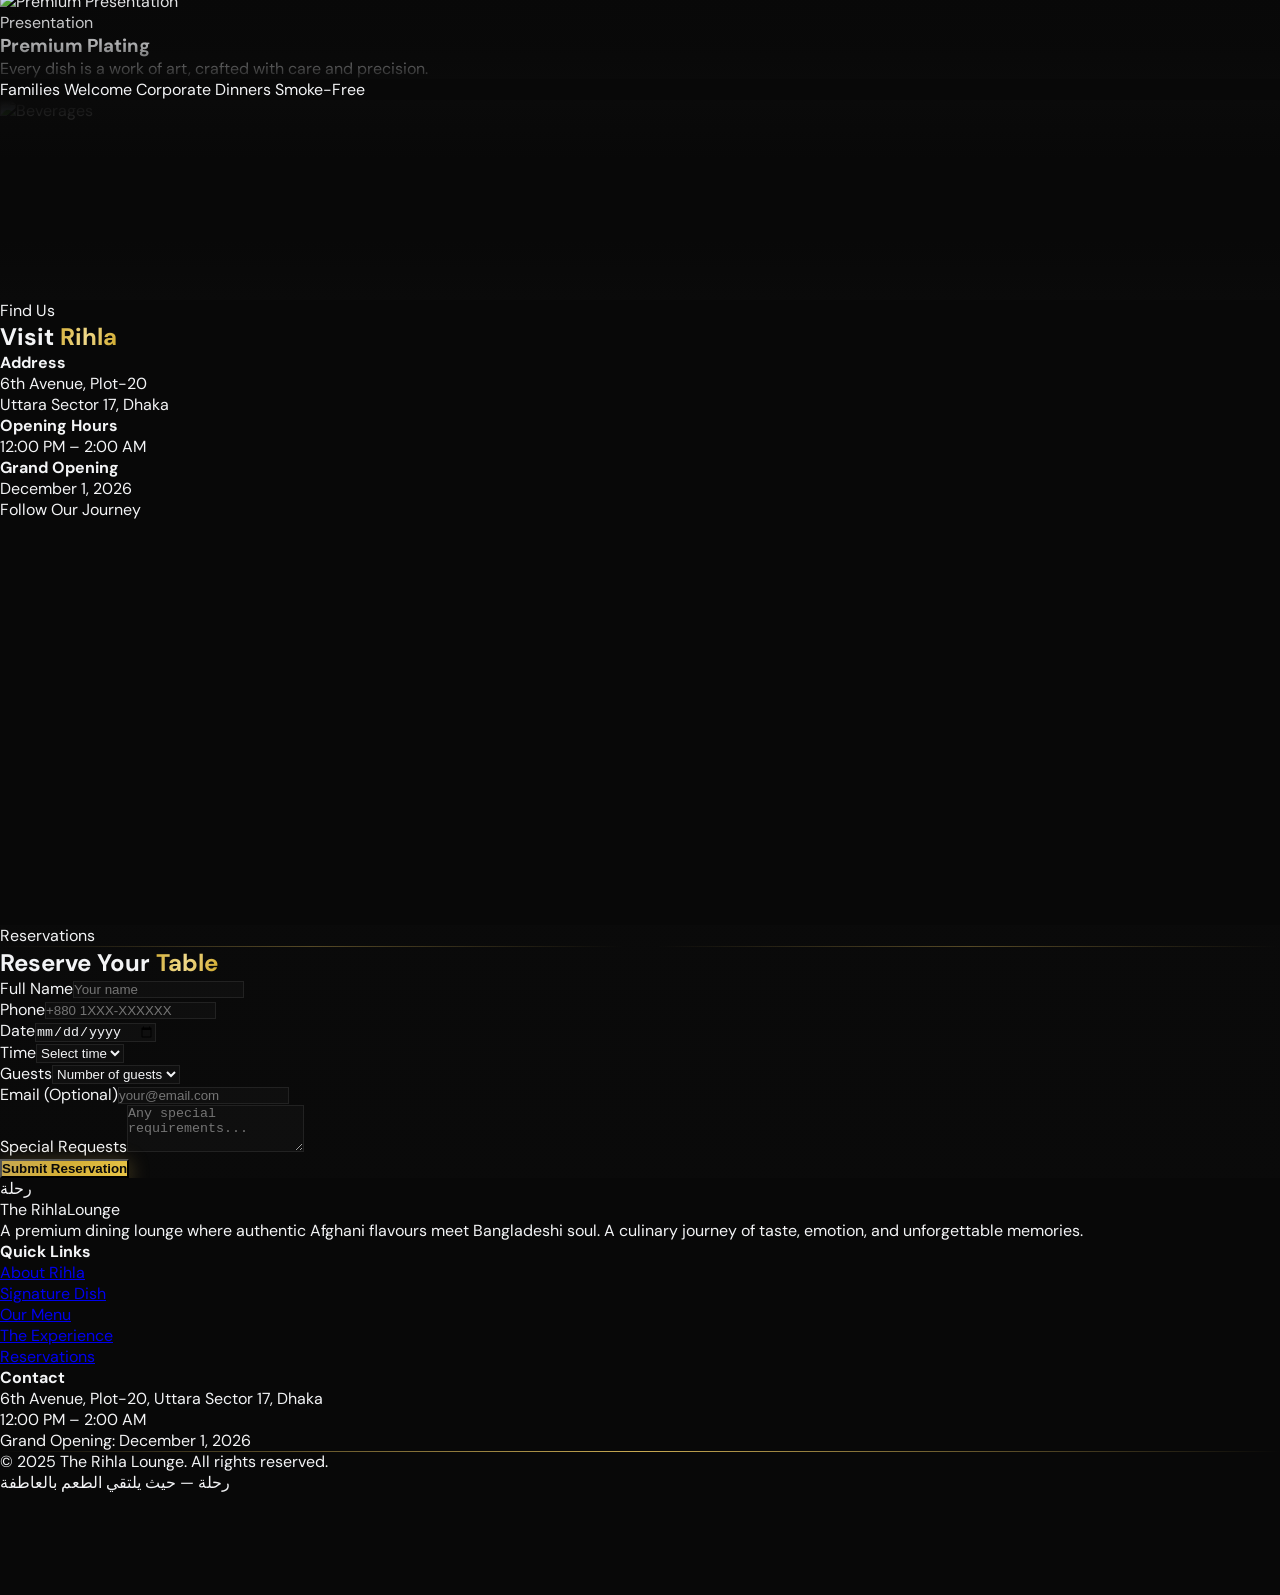
==== commit 7ab76b92: "Refactor menu tab functionality for improved scrolling behavior and enhance styles for better usabil" ====
--- a/index.html
+++ b/index.html
@@ -101,10 +101,10 @@
         <a href="#reservation" class="btn-gold px-8 py-3.5 rounded-full text-sm tracking-wide">Reserve Your Table</a>
         <a href="menu.html" target="_blank" rel="noopener noreferrer" class="btn-outline-gold px-8 py-3.5 rounded-full text-sm tracking-wide">Explore Menu</a>
       </div>
-    </div>
-    <div class="absolute bottom-8 left-1/2 -translate-x-1/2 flex flex-col items-center gap-2 animate-bounce">
-      <span class="text-[10px] uppercase tracking-widest text-neutral-600">Scroll</span>
-      <span class="iconify text-gold-500/40" data-icon="lucide:chevron-down" data-width="18"></span>
+      <div class="hero-scroll-indicator mt-16 flex flex-col items-center gap-2 animate-bounce">
+        <span class="text-[10px] uppercase tracking-widest text-neutral-600">Scroll</span>
+        <span class="iconify text-gold-500/40" data-icon="lucide:chevron-down" data-width="18"></span>
+      </div>
     </div>
   </section>
 
@@ -112,7 +112,7 @@
   <div class="img-divider">
     <img src="https://picsum.photos/seed/smoky-charcoal-grill-meat/1920/400.jpg" alt="Grill" loading="lazy">
     <div class="absolute inset-0 z-10 flex items-center justify-center">
-      <p class="reveal font-display text-lg md:text-2xl text-white/80 italic tracking-wide">"Something Delicious, Something Special, Something Memorable"</p>
+      <p class="reveal w-full max-w-3xl px-6 text-center font-display text-base md:text-2xl text-white/80 italic tracking-wide leading-relaxed">"Something Delicious, Something Special, Something Memorable"</p>
     </div>
   </div>
 
--- a/styles.css
+++ b/styles.css
@@ -1,6 +1,6 @@
     * { margin: 0; padding: 0; box-sizing: border-box; }
     html { scroll-behavior: smooth; }
-    body { font-family: 'DM Sans', sans-serif; background-color: #0A0A0A; color: #F3F4F6; overflow-x: hidden; }
+    body { font-family: 'DM Sans', sans-serif; background-color: #080808; color: #F3F4F6; overflow-x: hidden; }
     .gold-shimmer { background: linear-gradient(110deg, #D4AF37 0%, #F0D98A 25%, #D4AF37 50%, #F0D98A 75%, #D4AF37 100%); background-size: 200% auto; -webkit-background-clip: text; -webkit-text-fill-color: transparent; background-clip: text; animation: shimmer 4s linear infinite; }
     @keyframes shimmer { to { background-position: 200% center; } }
     .gold-line { height: 1px; background: linear-gradient(90deg, transparent, #C8A951, transparent); }
@@ -58,5 +58,19 @@
     .img-divider::after { content: ''; position: absolute; inset: 0; background: linear-gradient(to bottom, rgba(10,10,10,1) 0%, transparent 30%, transparent 70%, rgba(10,10,10,1) 100%); }
     input, select, textarea { background: rgba(20, 20, 20, 0.5); border: 1px solid rgba(255, 255, 255, 0.08); color: #F3F4F6; }
     input:focus, select:focus, textarea:focus { border-color: #C8A951; background: rgba(20, 20, 20, 0.7); outline: none; }
+    body.menu-page { background-color: #202020; }
+    .menu-page #navbar.nav-scrolled { background: rgba(32, 32, 32, 0.96) !important; }
+    .menu-page #menuContent { background-color: rgba(48, 48, 48, 0.82); border-color: rgba(255, 255, 255, 0.1); }
+    .menu-page #menuContent .text-neutral-600 { color: #A3A3A3; }
+    .menu-page::-webkit-scrollbar-track { background: #202020; }
+    .menu-page #menuTabs { position: sticky; top: 5rem; z-index: 40; display: flex; width: 100%; min-width: 0; box-sizing: border-box; flex-wrap: nowrap; overflow-x: auto; overflow-y: hidden; padding: 0.75rem 0.5rem; background: rgba(32, 32, 32, 0.96); backdrop-filter: blur(12px); -webkit-overflow-scrolling: touch; touch-action: pan-x; scrollbar-width: none; -ms-overflow-style: none; }
+    .menu-page #menuTabs::-webkit-scrollbar { display: none; }
+    .menu-page #menuTabs .menu-tab { transition: color 0.3s ease, background-color 0.3s ease, border-color 0.3s ease; }
+    .menu-page .menu-category { scroll-margin-top: 9.5rem; }
+    .reading-progress { position: fixed; inset: 0 0 auto; height: 4px; z-index: 60; background: rgba(255, 255, 255, 0.12); }
+    .reading-progress-bar { width: 0; height: 100%; background: linear-gradient(90deg, #C8A951, #F0D98A); transition: width 0.1s linear; }
+    @media (max-width: 768px) {
+      .menu-page .reading-progress { left: 50%; right: auto; width: calc(100% - 2rem); transform: translateX(-50%); border-radius: 9999px; overflow: hidden; }
+    }
     @media (max-width: 768px) { .bg-about::before, .bg-signature::before, .bg-reservation::before { background-attachment: scroll; } .img-divider { height: 120px; } }
  
